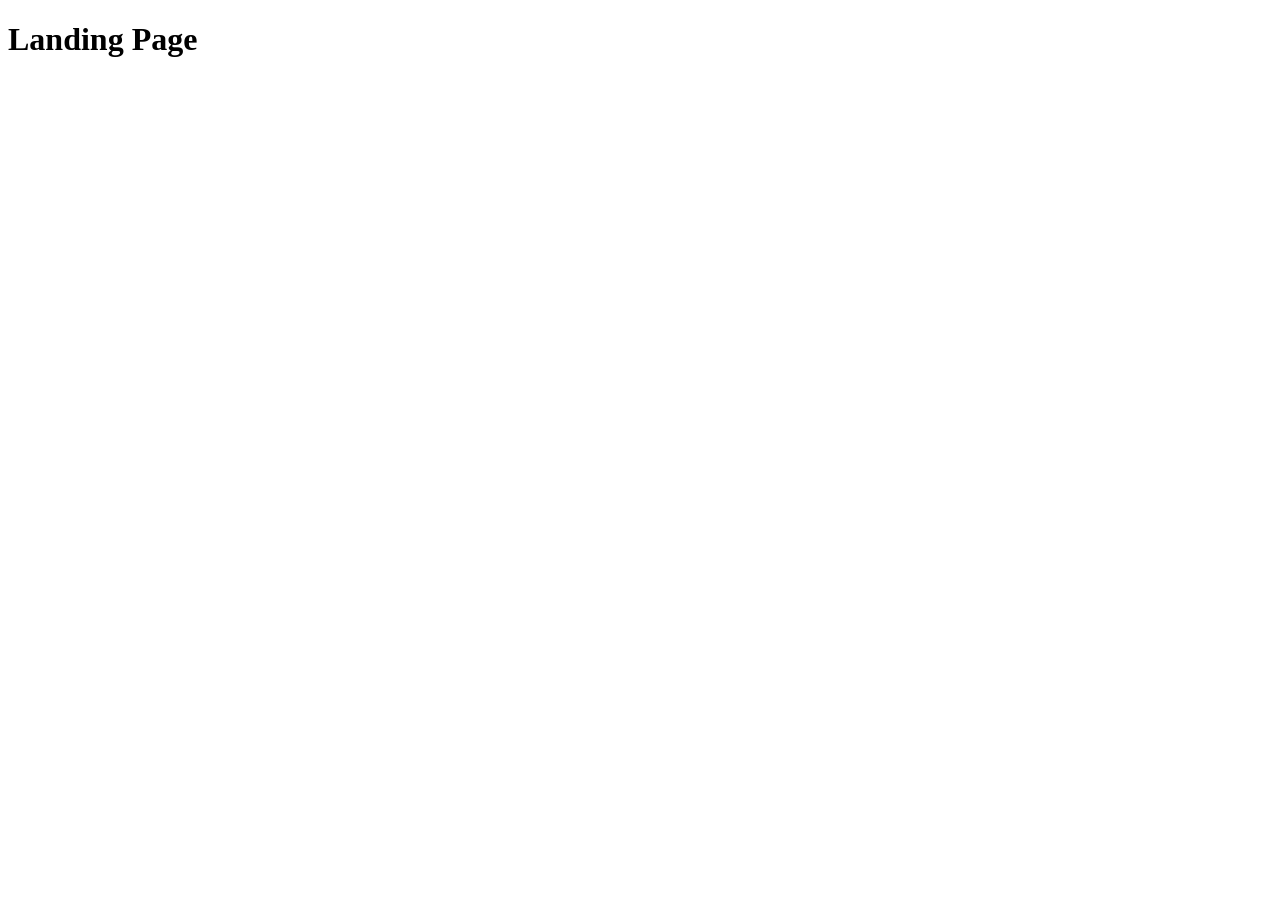
==== src/index.html @ 74c590a1 "Initial commit" ====
<!DOCTYPE html>
<html lang="en">
  <head>
    <meta charset="UTF-8">
    <meta name="viewport" content="width=device-width, initial-scale=1.0">
    <title>Miami</title>
    <link rel="stylesheet" href="./styles/main.scss">
    <script src="scripts/main.js" defer></script>
  </head>
  <body>
    <h1>Landing Page</h1>
  </body>
</html>
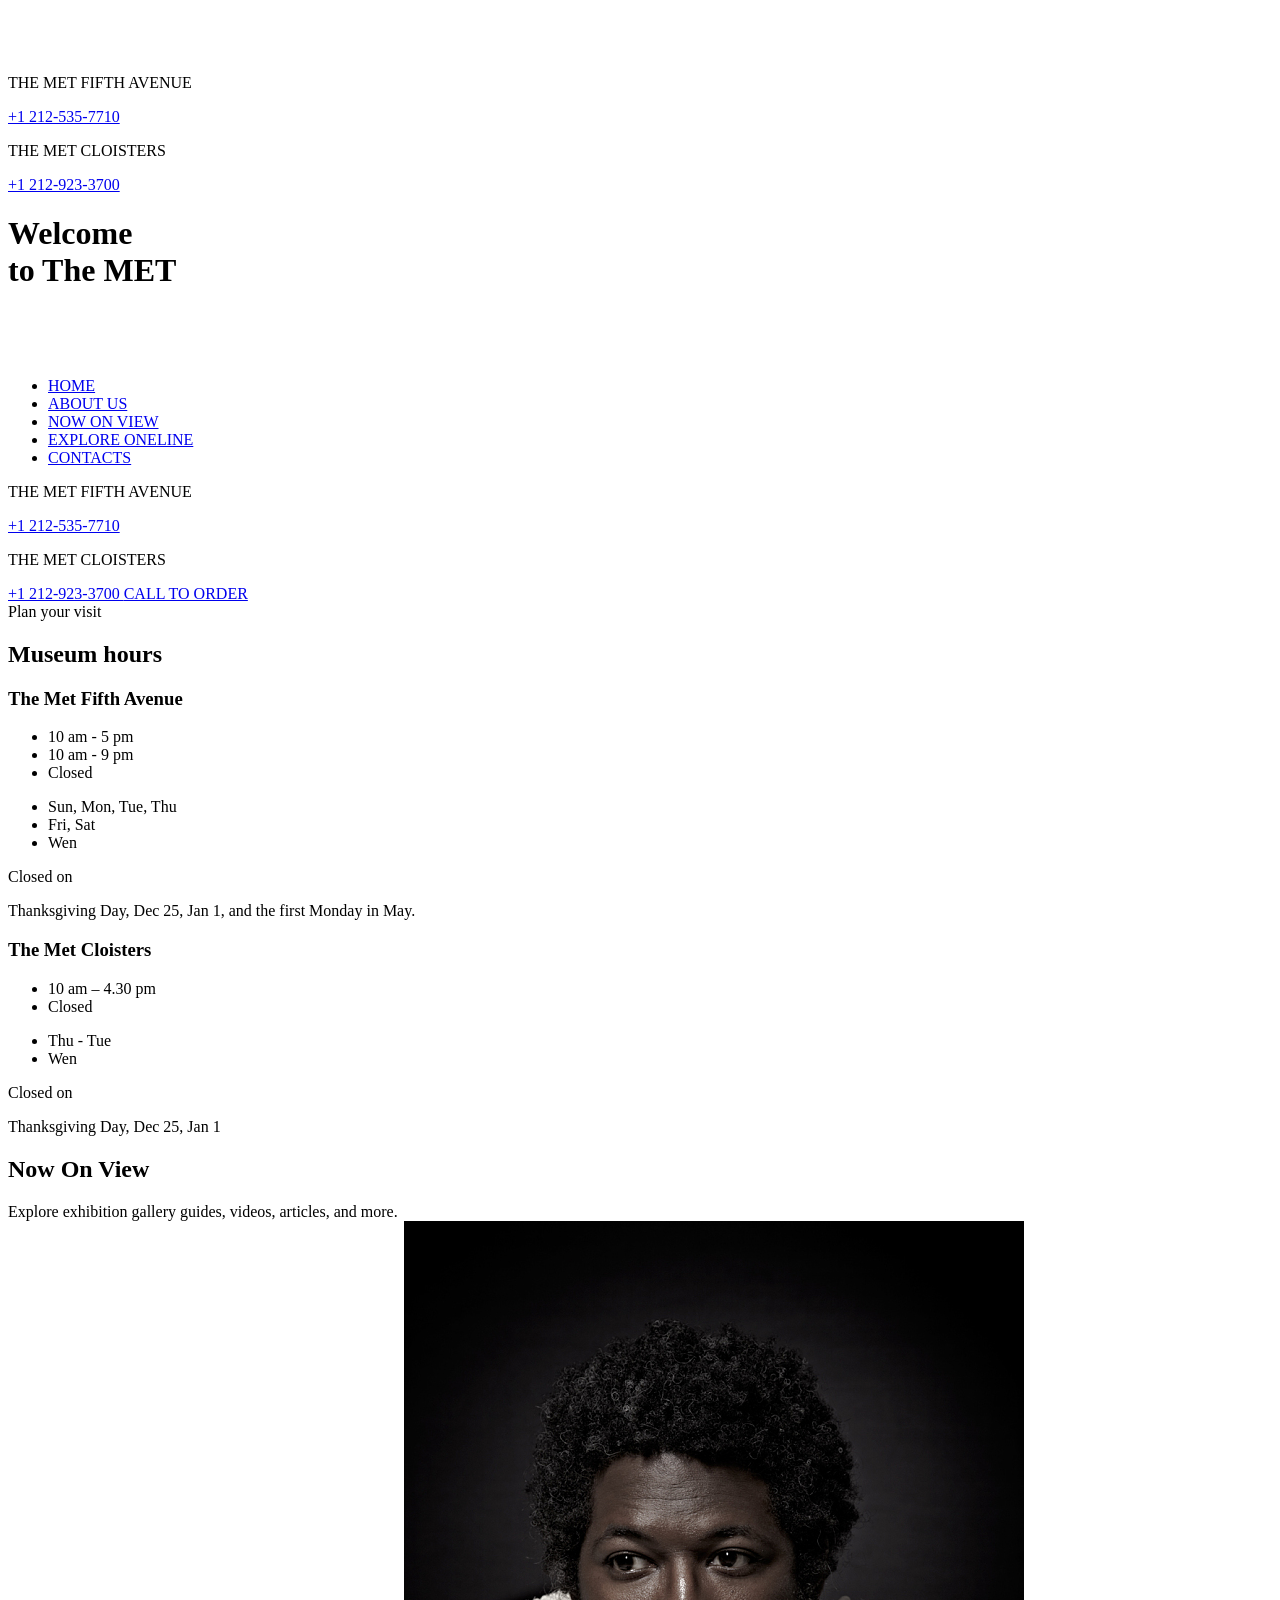
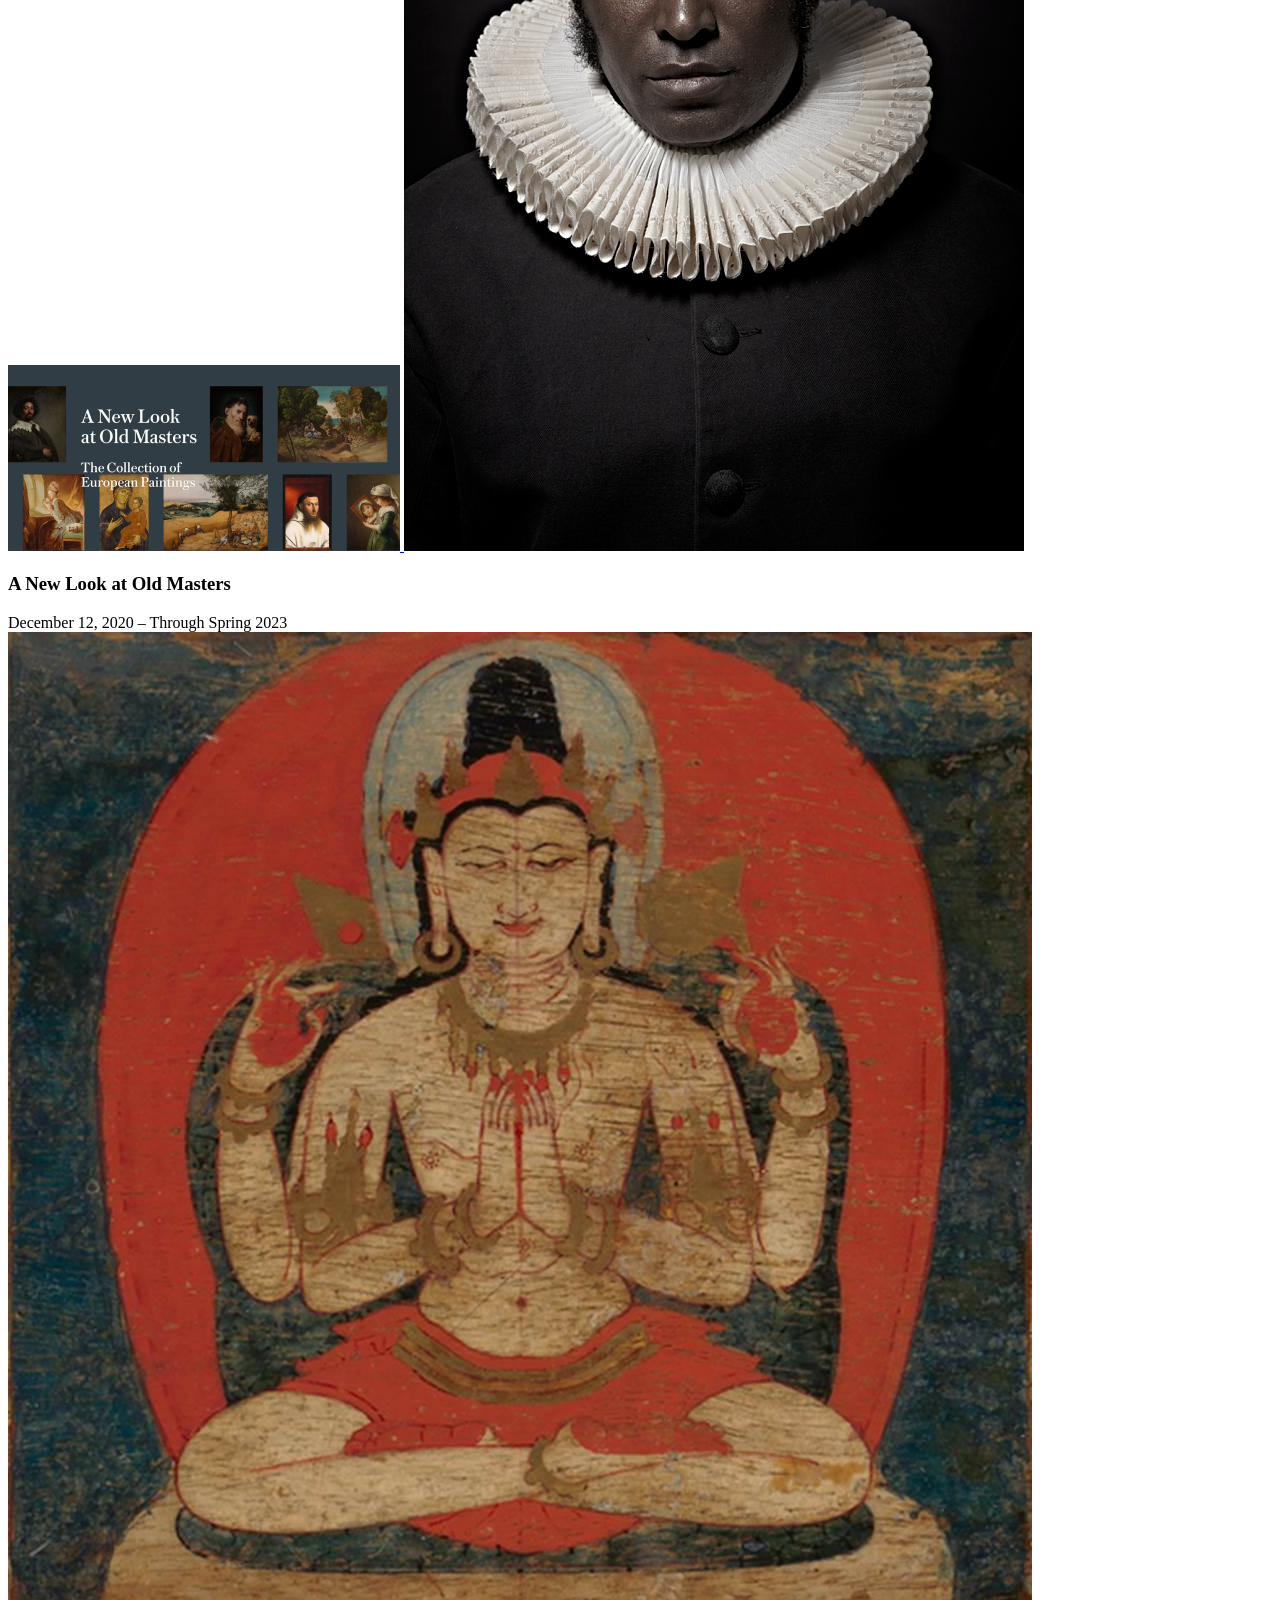
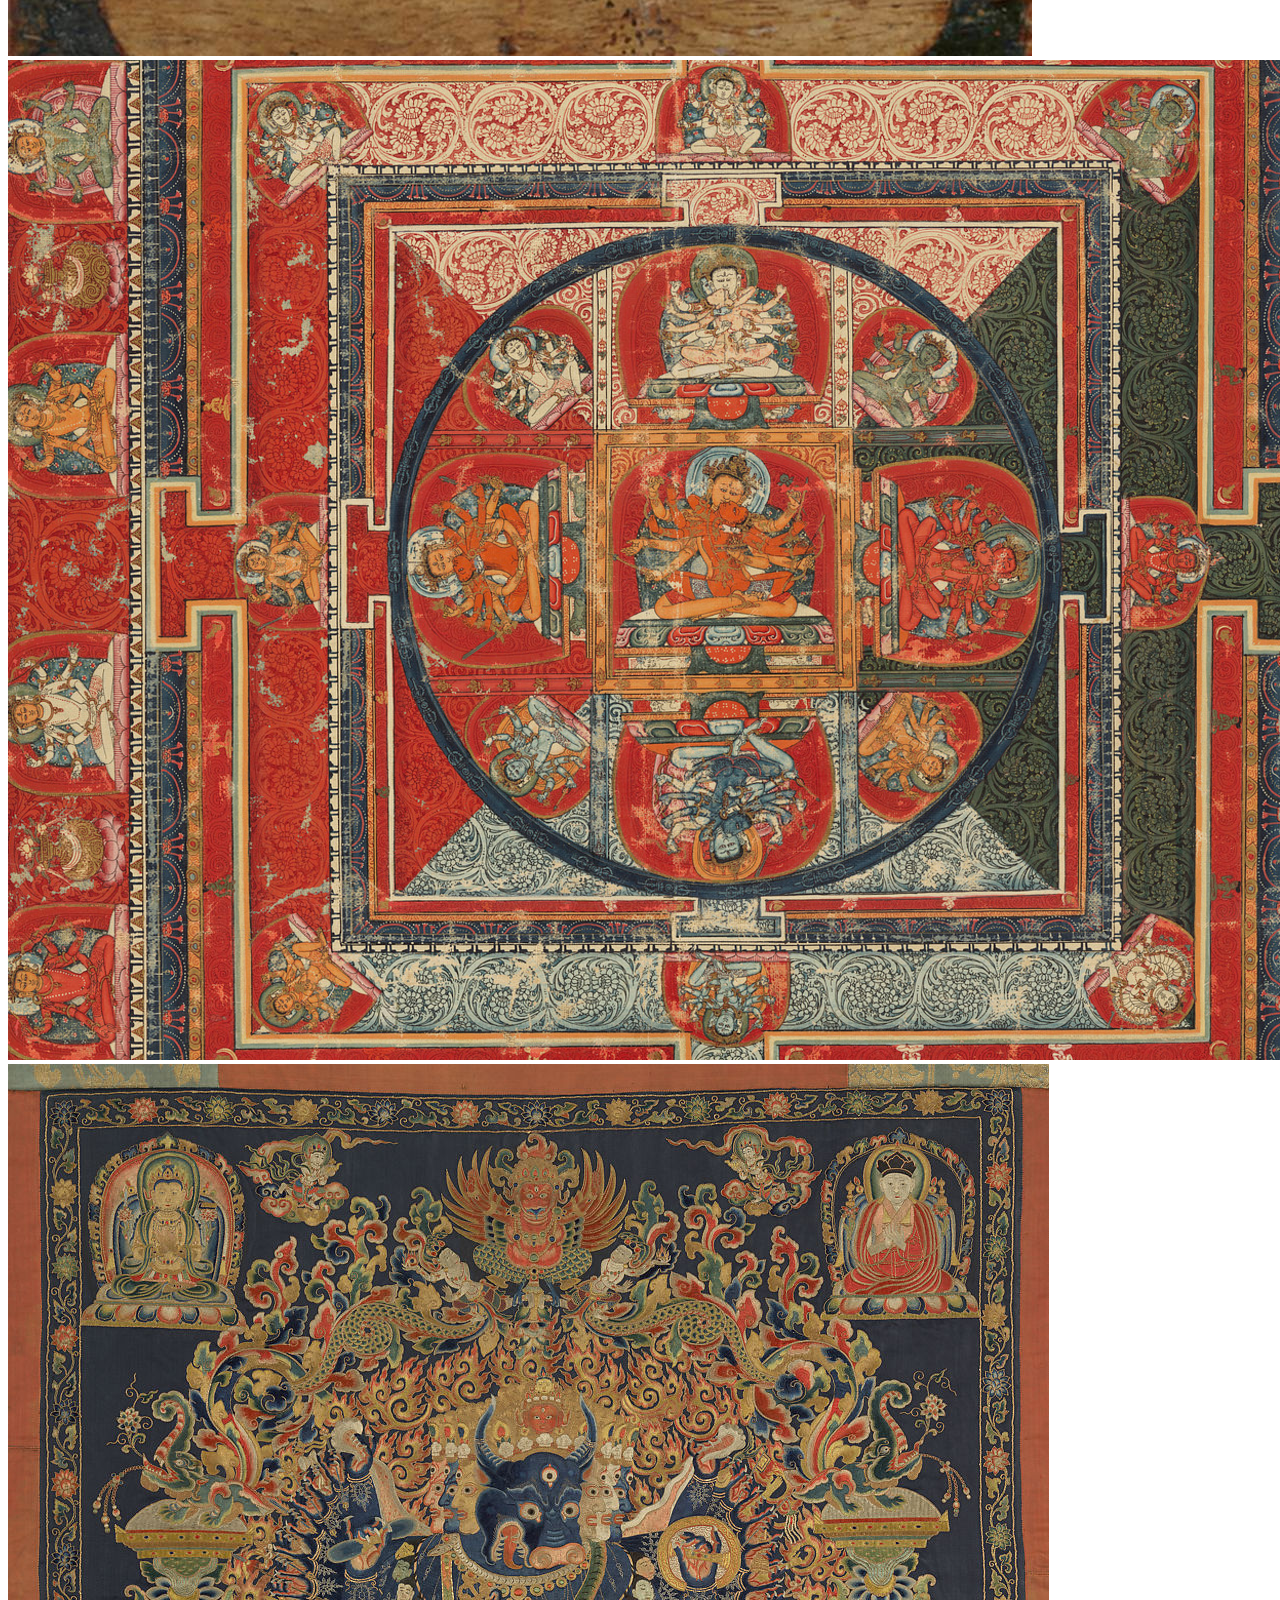
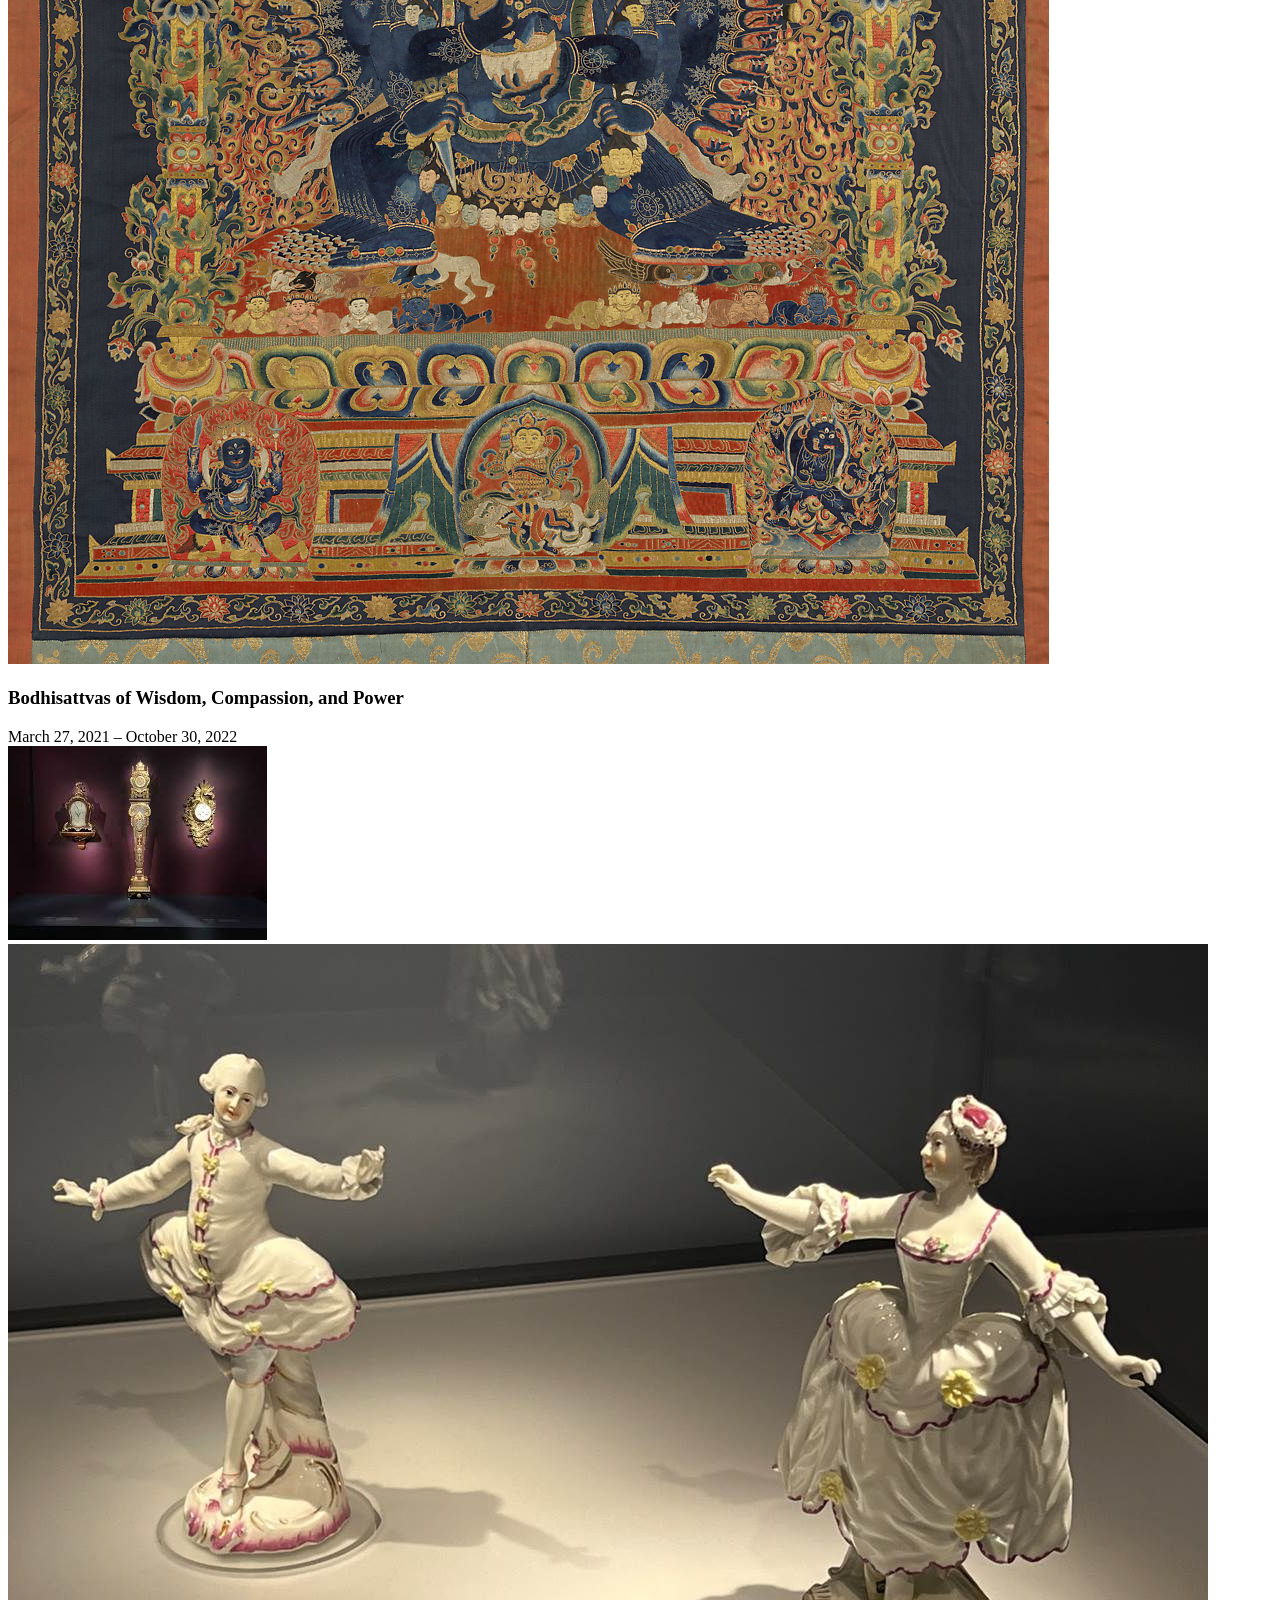
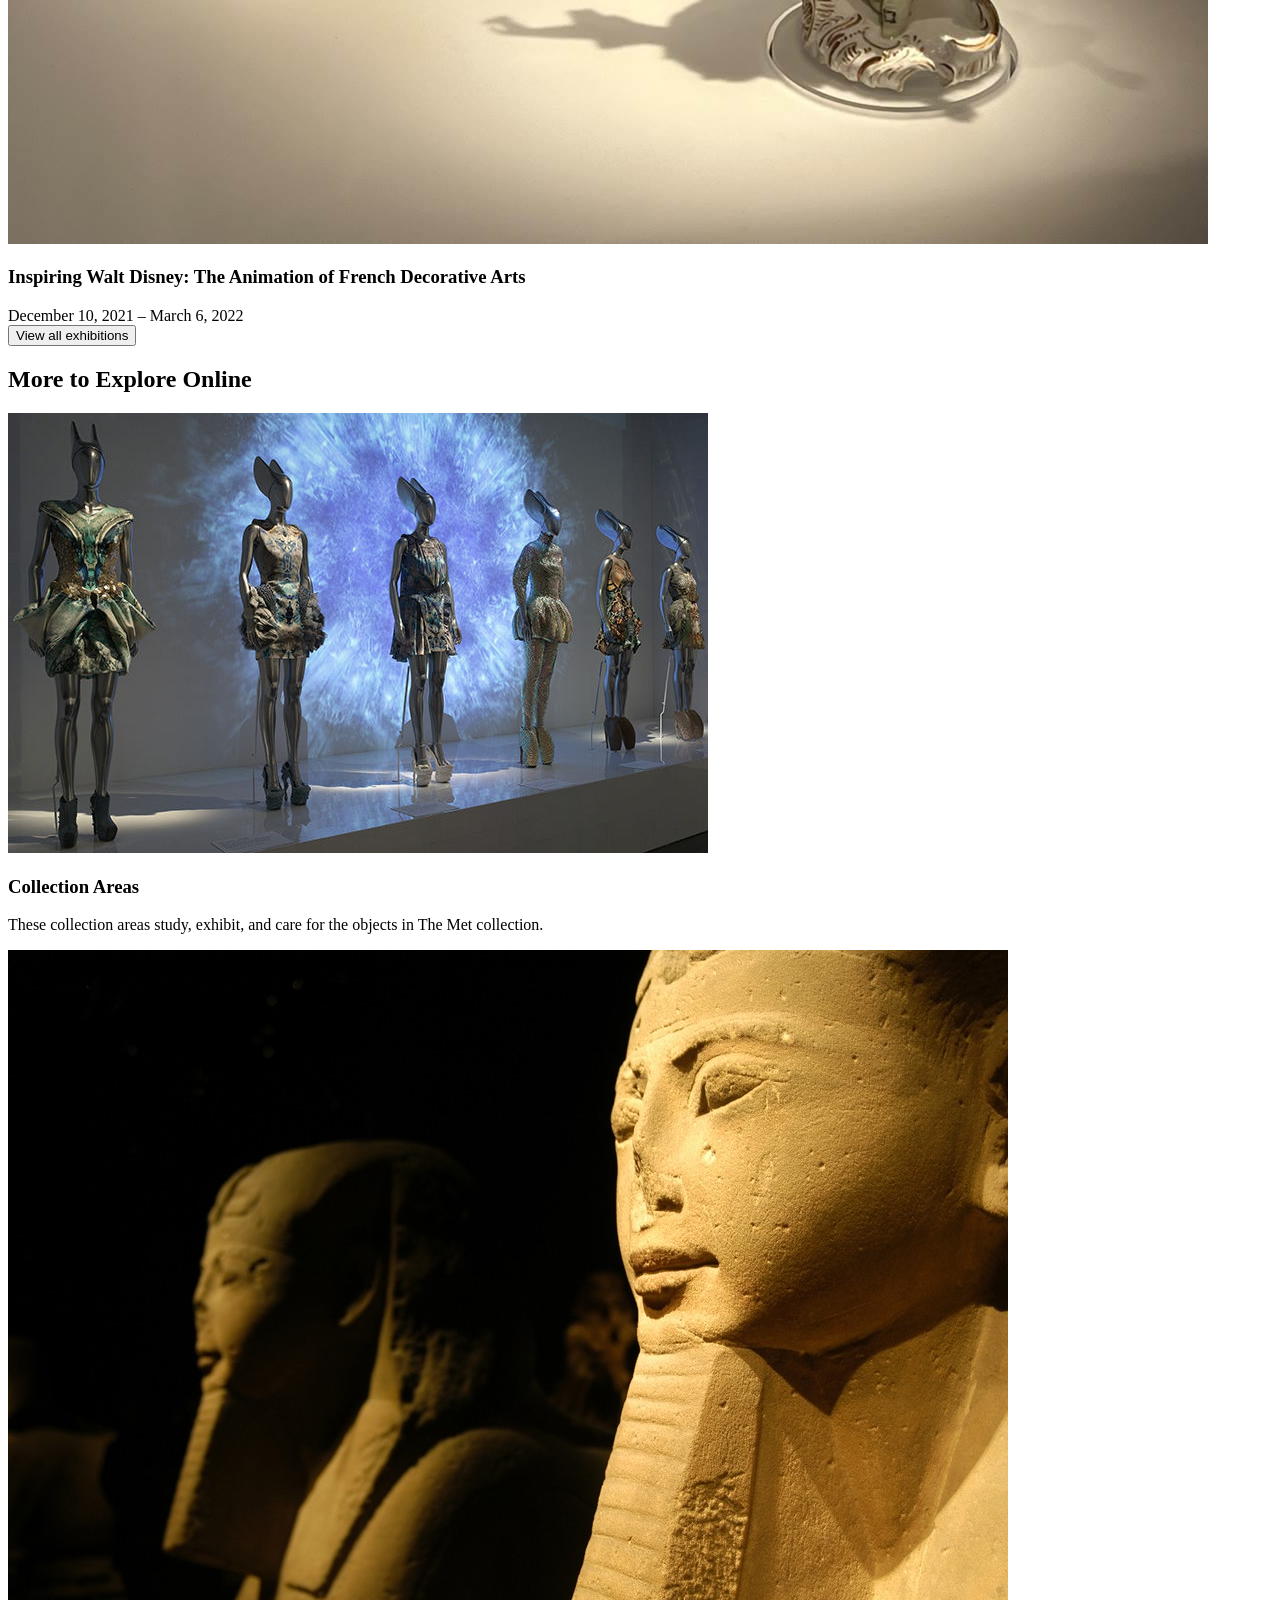
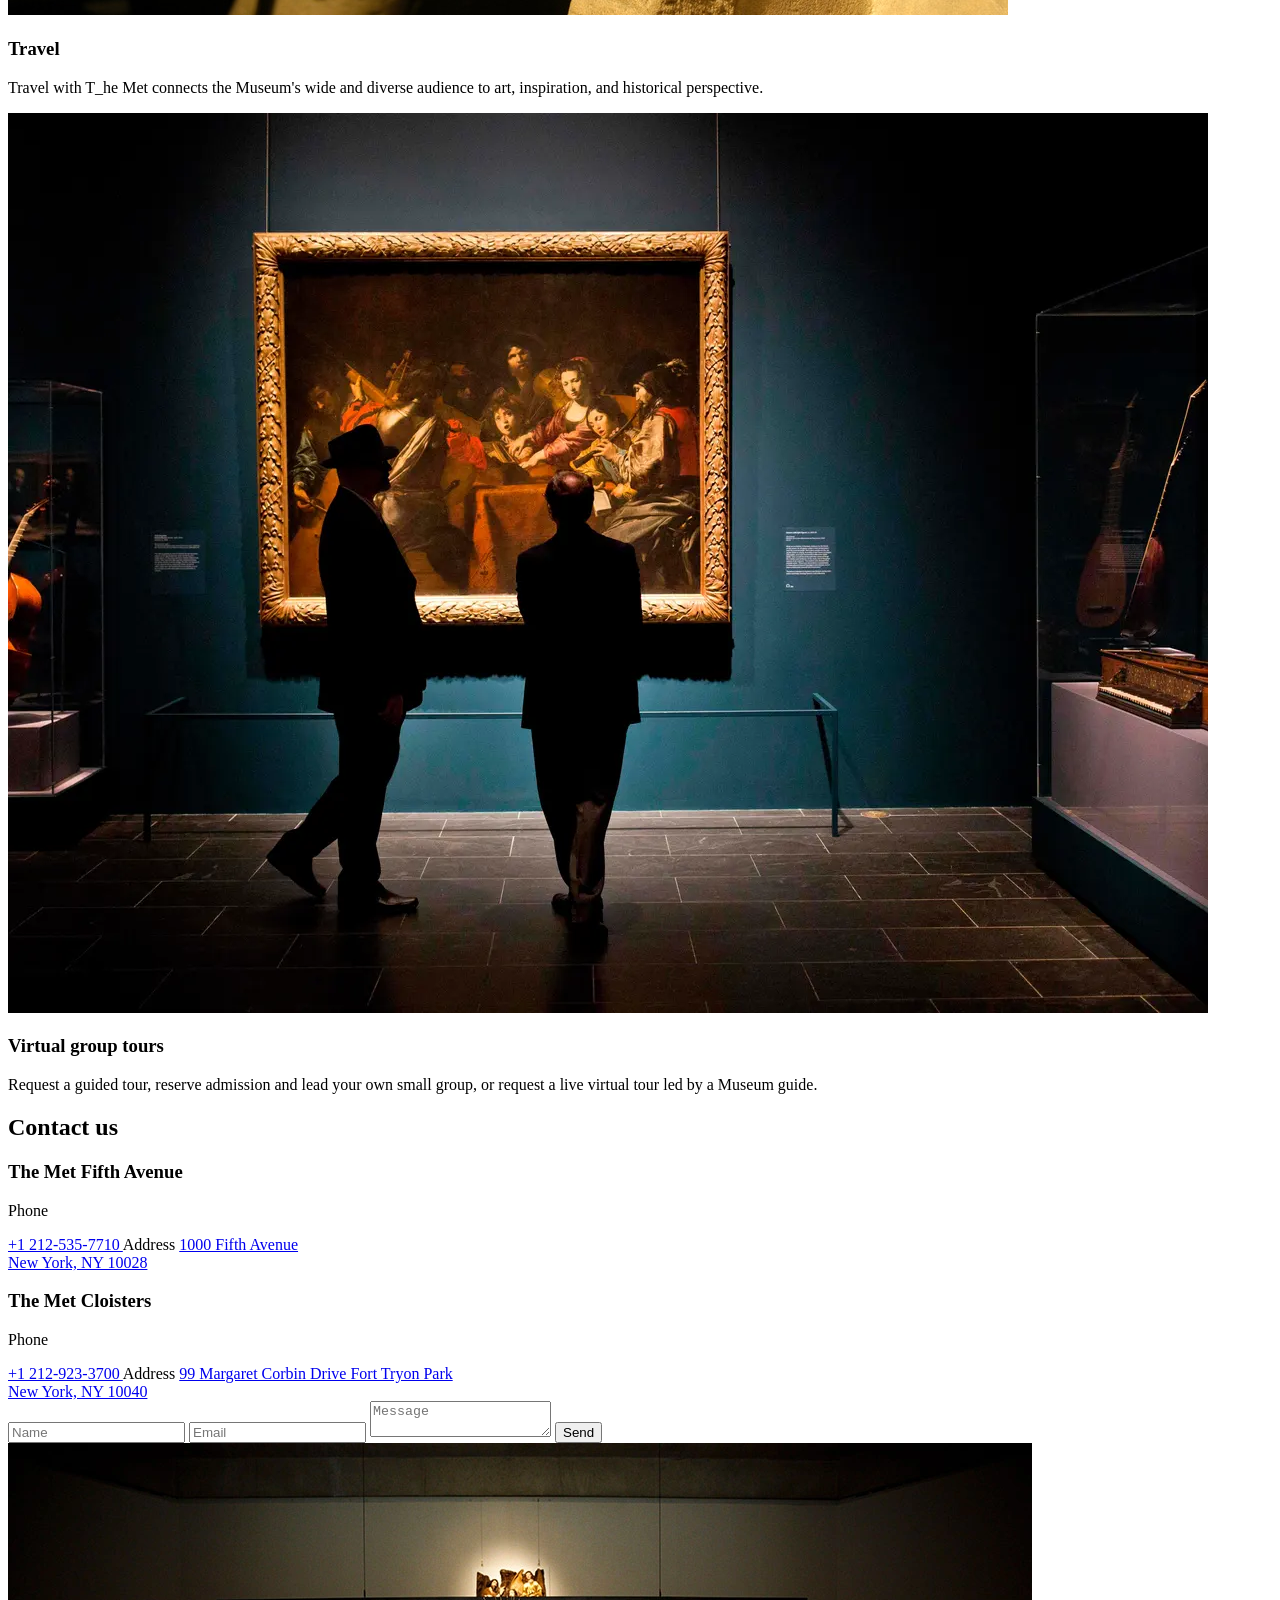
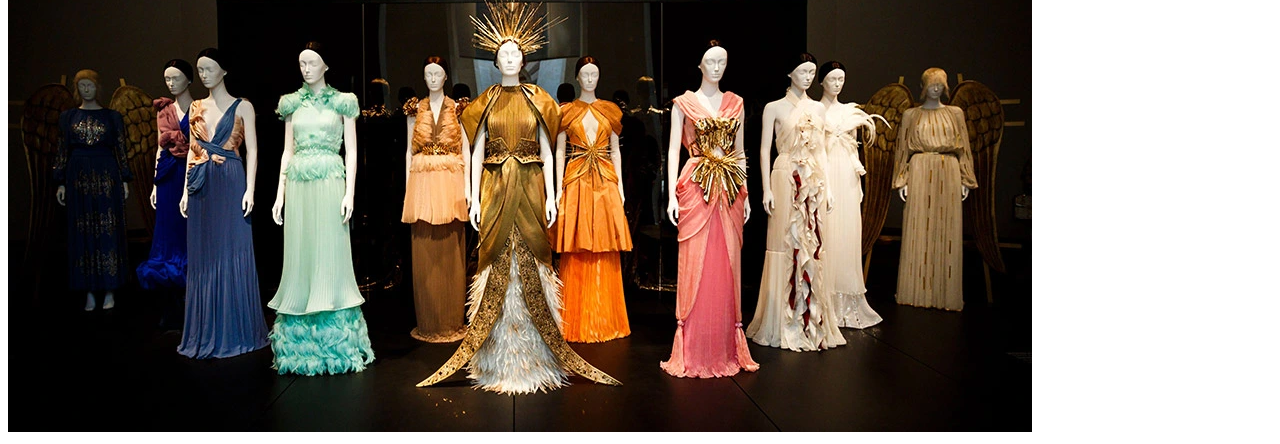
==== commit e71e9873: "feat: setup project from template and clean up codebase" ====
--- a/src/index.html
+++ b/src/index.html
@@ -1,13 +1,478 @@
-<!DOCTYPE html>
-<html lang="en">
+<!doctype html>
+<html
+  lang="en"
+  class="page"
+>
   <head>
-    <meta charset="UTF-8">
-    <meta name="viewport" content="width=device-width, initial-scale=1.0">
-    <title>Miami</title>
-    <link rel="stylesheet" href="./styles/main.scss">
-    <script src="scripts/main.js" defer></script>
+    <meta charset="UTF-8" />
+    <meta
+      name="viewport"
+      content="width=device-width, initial-scale=1.0"
+    />
+    <title>THE MET</title>
+
+    <link
+      rel="preconnect"
+      href="https://fonts.googleapis.com"
+    />
+    <link
+      rel="preconnect"
+      href="https://fonts.gstatic.com"
+    />
+    <link
+      href="https://fonts.googleapis.com/css2?family=Cinzel:wght@400..900&display=swap"
+      rel="stylesheet"
+    />
+
+    <link
+      rel="stylesheet"
+      href="./styles/main.scss"
+    />
+    <link
+      rel="icon"
+      type="image/x-icon"
+      href="./images/THE MET.png"
+    />
+    <script
+      src="scripts/main.js"
+      defer
+    ></script>
   </head>
-  <body>
-    <h1>Landing Page</h1>
+  <body class="page__body">
+    <header class="header">
+      <div class="top-bar">
+        <a
+          href="#"
+          class="logo-link"
+        >
+          <img
+            src="./images/THE MET.png"
+            alt="MET logo"
+            class="logo-img"/>
+        </a>
+
+        <div class="top-bar__icons">
+          <div class="phone-wrapper">
+            <a
+              href="#"
+              class="icon icon--phone"
+            ></a>
+            <div class="top-bar__numbers">
+              <p class="top-bar__numbers__phone-description">
+                THE MET FIFTH AVENUE
+              </p>
+              <a
+                href="tel:+1 212-535-7710"
+                class="numbers__phone-number"
+              >
+                +1 212-535-7710
+              </a>
+              <p class="top-bar__numbers__phone-description">
+                THE MET CLOISTERS
+              </p>
+              <a
+                href="tel:+1 212-923-3700"
+                class="numbers__phone-number"
+              >
+                +1 212-923-3700
+              </a>
+            </div>
+          </div>
+
+          <a
+            href="#menu"
+            class="icon icon--menu"
+          ></a>
+        </div>
+      </div>
+
+      <h1 class="top-bar__title">
+        Welcome
+        <br />
+        to The MET
+      </h1>
+    </header>
+
+    <aside
+      id="menu"
+      class="menu page__menu"
+    >
+      <div class="top-bar">
+        <a
+          href="#"
+          class="logo-link"
+        >
+          <img
+            src="./images/THE MET.png"
+            alt="MET logo"
+          />
+        </a>
+        <a
+          href="#"
+          class="icon icon--close"
+        ></a>
+      </div>
+
+      <div class="menu__content">
+        <nav class="nav">
+          <ul class="nav__list">
+            <li class="nav__item">
+              <a
+                class="nav__link"
+                href="#H"
+              >
+                HOME
+              </a>
+            </li>
+            <li class="nav__item">
+              <a
+                class="nav__link"
+                href="#ABOUT-US"
+              >
+                ABOUT US
+              </a>
+            </li>
+            <li class="nav__item">
+              <a
+                class="nav__link"
+                href="#NOW-ON-VIEW"
+              >
+                NOW ON VIEW
+              </a>
+            </li>
+            <li class="nav__item">
+              <a
+                class="nav__link"
+                href="#EXPLORE-ONELINE"
+              >
+                EXPLORE ONELINE
+              </a>
+            </li>
+            <li class="nav__item">
+              <a
+                class="nav__link"
+                href="#CONTACTS"
+              >
+                CONTACTS
+              </a>
+            </li>
+          </ul>
+        </nav>
+
+        <p class="menu__phone-description">THE MET FIFTH AVENUE</p>
+        <a
+          href="tel:+1 212-535-7710"
+          class="menu__phone-number"
+        >
+          +1 212-535-7710
+        </a>
+
+        <p class="menu__phone-description">THE MET CLOISTERS</p>
+        <a
+          href="tel:+1 212-923-3700"
+          class="menu__phone-number"
+        >
+          +1 212-923-3700
+        </a>
+
+        <a
+          href="#"
+          class="call-to-order"
+        >
+          <span class="call-to-order--text">CALL TO ORDER</span>
+        </a>
+      </div>
+    </aside>
+
+    <main>
+      <section
+        class="about-us"
+        id="ABOUT-US"
+      >
+        <span class="about-us__subtitle">Plan your visit</span>
+        <h2 class="section__title">Museum hours</h2>
+
+        <div class="about-us__content">
+          <h3 class="about-us__schedule__title">The Met Fifth Avenue</h3>
+          <div class="grid-wrapper">
+            <ul class="work-time">
+              <li class="work-time__element">10 am - 5 pm</li>
+              <li class="work-time__element">10 am - 9 pm</li>
+              <li class="work-time__element">Closed</li>
+            </ul>
+            <ul class="work-days">
+              <li class="work-days__element">Sun, Mon, Tue, Thu</li>
+              <li class="work-days__element">Fri, Sat</li>
+              <li class="work-days__element">Wen</li>
+            </ul>
+          </div>
+
+          <span class="closed-on">Closed on</span>
+          <p class="closed-on-days">
+            Thanksgiving Day, Dec 25, Jan 1, and the first Monday in May.
+          </p>
+          <h3 class="about-us__cloisters__title">The Met Cloisters</h3>
+          <div class="cinczel__grid-wrapper">
+            <ul class="work-time">
+              <li class="work-time__element">10 am – 4.30 pm</li>
+              <li class="work-time__element">Closed</li>
+            </ul>
+            <ul class="work-days">
+              <li class="work-days__element">Thu - Tue</li>
+              <li class="work-days__element">Wen</li>
+            </ul>
+          </div>
+          <span class="closed-on">Closed on</span>
+          <p class="closed-on-days">Thanksgiving Day, Dec 25, Jan 1</p>
+        </div>
+      </section>
+
+      <section
+        class="now-on-view"
+        id="NOW-ON-VIEW"
+      >
+        <div class="now-on-view__wrapper">
+          <h2 class="now-on-view__title title">Now On View</h2>
+          <span class="now-on-view__subtitle subtitle">
+            Explore exhibition gallery guides, videos, articles, and more.
+          </span>
+          <article class="category">
+            <div class="category__photos">
+              <a
+                href="#"
+                class="category__link category__link--wide"
+              >
+                <img
+                  src="./images/works.png"
+                  alt="photo"
+                  class="category__photo category__photo--wide"
+                />
+              </a>
+
+              <a
+                href="#"
+                class="category__link category__link--square"
+              >
+                <img
+                  src=".//images/photo2.png"
+                  alt="photo"
+                  class="category__photo category__photo--square"
+                />
+              </a>
+            </div>
+            <h3 class="category__description">A New Look at Old Masters</h3>
+            <span class="category__data">
+              December 12, 2020 – Through Spring 2023
+            </span>
+          </article>
+          <article class="category">
+            <div class="category__photos category__photos--mid">
+              <a
+                href="#"
+                class="category__link category__link--small"
+              >
+                <img
+                  src=".//images/photo3.png"
+                  alt="photo"
+                  class="category__photo category__photo--small"
+                />
+              </a>
+              <a
+                href="#"
+                class="category__link category__link--small"
+              >
+                <img
+                  src="./images/photo4.png"
+                  alt="photo"
+                  class="category__photo category__photo--small"
+                />
+              </a>
+              <a
+                href="#"
+                class="category__link category__link--none"
+              >
+                <img
+                  src="./images/photo5.png"
+                  alt="photo"
+                  class="category__photo category__photo--small"
+                />
+              </a>
+            </div>
+            <h3 class="category__description">
+              Bodhisattvas of Wisdom, Compassion, and Power
+            </h3>
+            <span class="category__data">
+              March 27, 2021 – October 30, 2022
+            </span>
+          </article>
+          <article class="category">
+            <div class="category__photos">
+              <a
+                href="#"
+                class="cateogry__link category__link--square"
+              >
+                <img
+                  src="./images/photo6.png"
+                  alt="photo"
+                  class="category__photo category__photo--square"
+                />
+              </a>
+              <a
+                href="#"
+                class="cateogry__link category__link--wide"
+              >
+                <img
+                  src="./images/photo7.png"
+                  alt="photo"
+                  class="category__photo category__photo--wide"
+                />
+              </a>
+            </div>
+            <h3 class="category__description">
+              Inspiring Walt Disney: The Animation of French Decorative Arts
+            </h3>
+            <span class="category__data">
+              December 10, 2021 – March 6, 2022
+            </span>
+          </article>
+          <button class="now-on-view__button button">
+            View all exhibitions
+          </button>
+        </div>
+      </section>
+
+      <section
+        class="explore-oneline"
+        id="EXPLORE-ONELINE"
+      >
+        <h2 class="section__title section__title--center">
+          More to Explore Online
+        </h2>
+
+        <div class="card__wrapper">
+          <article class="card">
+            <img
+              src="./images/more-to-explore-photo1.png"
+              alt="card-photo"
+              class="card__photo"
+            />
+            <h3 class="card__title">Collection Areas</h3>
+            <p class="card__description">
+              These collection areas study, exhibit, and care for the objects in
+              The Met collection.
+            </p>
+          </article>
+          <article class="card">
+            <img
+              src="./images/more-to-explore-photo2.png"
+              alt="card-photo"
+              class="card__photo"
+            />
+            <h3 class="card__title">Travel</h3>
+            <p class="card__description">
+              Travel with T_he Met connects the Museum's wide and diverse
+              audience to art, inspiration, and historical perspective.
+            </p>
+          </article>
+          <article class="card">
+            <img
+              src="./images/more-to-explore-photo3.png"
+              alt="card-photo"
+              class="card__photo"
+            />
+            <h3 class="card__title">Virtual group tours</h3>
+            <p class="card__description">
+              Request a guided tour, reserve admission and lead your own small
+              group, or request a live virtual tour led by a Museum guide.
+            </p>
+          </article>
+        </div>
+      </section>
+
+      <section
+        class="contacts"
+        id="CONTACTS"
+      >
+        <h2 class="section__title section__title--center">Contact us</h2>
+
+        <div class="contacts__wrapper">
+          <article class="contacts__block">
+            <h3 class="contacts__title">The Met Fifth Avenue</h3>
+            <p class="contacts__phone">Phone</p>
+            <a
+              href="tel:+1 212-535-7710"
+              class="contacts__phone-number"
+            >
+              +1 212-535-7710
+            </a>
+            <span class="contacts__adress">Address</span>
+            <a
+              class="contacts__adress-location"
+              href="https://www.google.com/maps?q=1000+Fifth+Avenue,+New+York,+NY+10028"
+              target="_blank"
+              rel="noopener noreferrer"
+            >
+              1000 Fifth Avenue
+              <br />
+              New York, NY 10028
+            </a>
+          </article>
+          <article class="contacts__block contacts__block--row">
+            <h3 class="contacts__title">The Met Cloisters</h3>
+            <p class="contacts__phone">Phone</p>
+            <a
+              href="tel:+1 212-923-3700"
+              class="contacts__phone-number"
+            >
+              +1 212-923-3700
+            </a>
+            <span class="contacts__adress">Address</span>
+            <a
+              class="contacts__adress-location"
+              href="https://www.google.com/maps?q=99+Margaret+Corbin+Drive+Fort+Tryon+Park,+New+York,+NY+10040"
+              target="_blank"
+              rel="noopener noreferrer"
+            >
+              99 Margaret Corbin Drive Fort Tryon Park
+              <br />
+              New York, NY 10040
+            </a>
+          </article>
+
+          <form
+            action="submit"
+            class="contacts__form"
+            onsubmit="this.reset(); return false;"
+          >
+            <input
+              type="text"
+              name="Name"
+              placeholder="Name"
+              required/>
+            <input
+              type="email"
+              name="Email"
+              placeholder="Email"
+              required/>
+            <textarea
+              type="text"
+              name="Message"
+              placeholder="Message"
+              class="large-input"
+              required></textarea>
+
+            <button class="contacts__submit-button button">Send</button>
+          </form>
+        </div>
+      </section>
+    </main>
+
+    <footer class="footer">
+      <img
+        src="./images/footer-photo.png"
+        alt="photo"
+        class="footer__photo"
+      />
+    </footer>
   </body>
 </html>
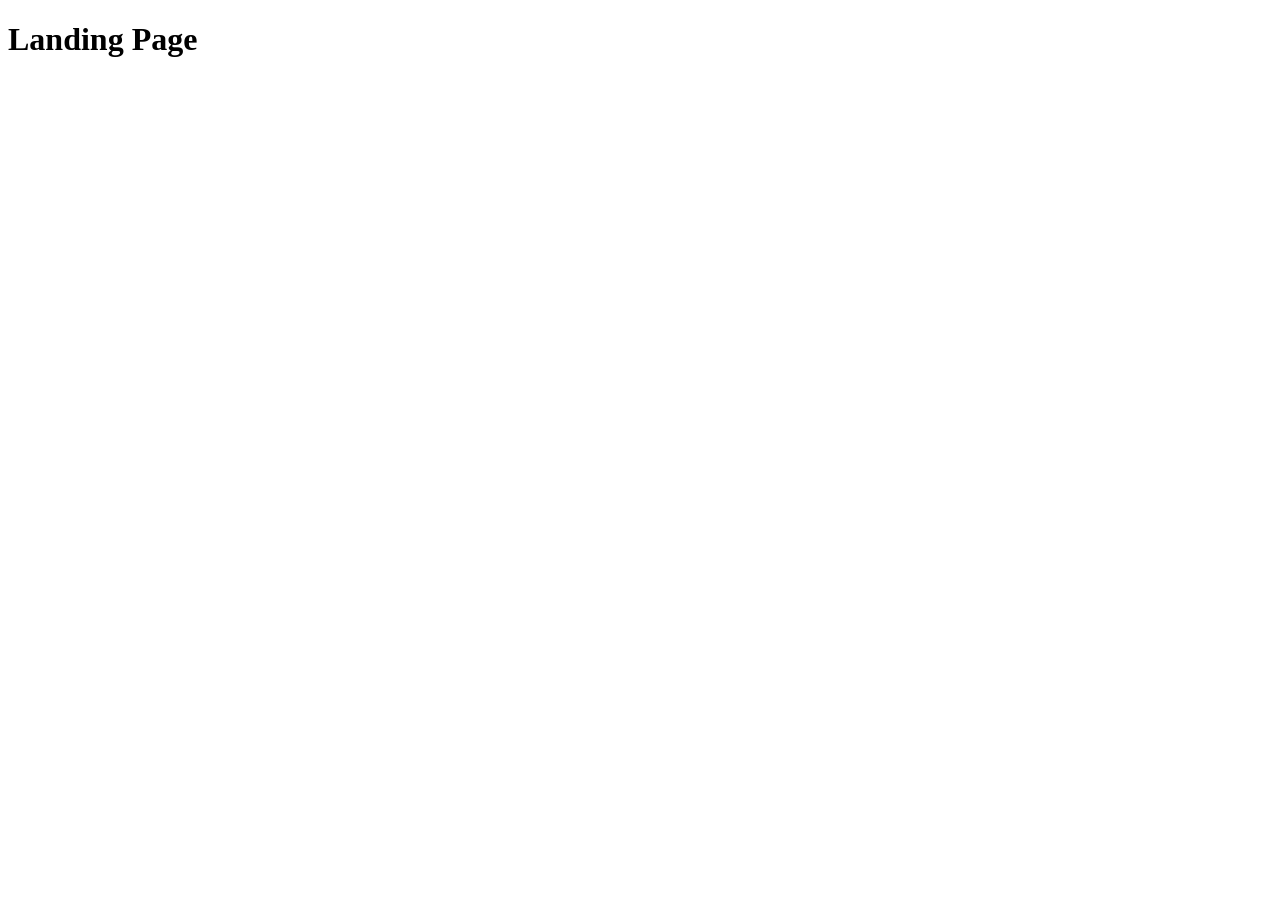
==== commit d199e353: "Initial commit" ====
--- a/src/index.html
+++ b/src/index.html
@@ -1,478 +1,13 @@
-<!doctype html>
-<html
-  lang="en"
-  class="page"
->
+<!DOCTYPE html>
+<html lang="en">
   <head>
-    <meta charset="UTF-8" />
-    <meta
-      name="viewport"
-      content="width=device-width, initial-scale=1.0"
-    />
-    <title>THE MET</title>
-
-    <link
-      rel="preconnect"
-      href="https://fonts.googleapis.com"
-    />
-    <link
-      rel="preconnect"
-      href="https://fonts.gstatic.com"
-    />
-    <link
-      href="https://fonts.googleapis.com/css2?family=Cinzel:wght@400..900&display=swap"
-      rel="stylesheet"
-    />
-
-    <link
-      rel="stylesheet"
-      href="./styles/main.scss"
-    />
-    <link
-      rel="icon"
-      type="image/x-icon"
-      href="./images/THE MET.png"
-    />
-    <script
-      src="scripts/main.js"
-      defer
-    ></script>
+    <meta charset="UTF-8">
+    <meta name="viewport" content="width=device-width, initial-scale=1.0">
+    <title>Miami</title>
+    <link rel="stylesheet" href="./styles/main.scss">
+    <script src="scripts/main.js" defer></script>
   </head>
-  <body class="page__body">
-    <header class="header">
-      <div class="top-bar">
-        <a
-          href="#"
-          class="logo-link"
-        >
-          <img
-            src="./images/THE MET.png"
-            alt="MET logo"
-            class="logo-img"/>
-        </a>
-
-        <div class="top-bar__icons">
-          <div class="phone-wrapper">
-            <a
-              href="#"
-              class="icon icon--phone"
-            ></a>
-            <div class="top-bar__numbers">
-              <p class="top-bar__numbers__phone-description">
-                THE MET FIFTH AVENUE
-              </p>
-              <a
-                href="tel:+1 212-535-7710"
-                class="numbers__phone-number"
-              >
-                +1 212-535-7710
-              </a>
-              <p class="top-bar__numbers__phone-description">
-                THE MET CLOISTERS
-              </p>
-              <a
-                href="tel:+1 212-923-3700"
-                class="numbers__phone-number"
-              >
-                +1 212-923-3700
-              </a>
-            </div>
-          </div>
-
-          <a
-            href="#menu"
-            class="icon icon--menu"
-          ></a>
-        </div>
-      </div>
-
-      <h1 class="top-bar__title">
-        Welcome
-        <br />
-        to The MET
-      </h1>
-    </header>
-
-    <aside
-      id="menu"
-      class="menu page__menu"
-    >
-      <div class="top-bar">
-        <a
-          href="#"
-          class="logo-link"
-        >
-          <img
-            src="./images/THE MET.png"
-            alt="MET logo"
-          />
-        </a>
-        <a
-          href="#"
-          class="icon icon--close"
-        ></a>
-      </div>
-
-      <div class="menu__content">
-        <nav class="nav">
-          <ul class="nav__list">
-            <li class="nav__item">
-              <a
-                class="nav__link"
-                href="#H"
-              >
-                HOME
-              </a>
-            </li>
-            <li class="nav__item">
-              <a
-                class="nav__link"
-                href="#ABOUT-US"
-              >
-                ABOUT US
-              </a>
-            </li>
-            <li class="nav__item">
-              <a
-                class="nav__link"
-                href="#NOW-ON-VIEW"
-              >
-                NOW ON VIEW
-              </a>
-            </li>
-            <li class="nav__item">
-              <a
-                class="nav__link"
-                href="#EXPLORE-ONELINE"
-              >
-                EXPLORE ONELINE
-              </a>
-            </li>
-            <li class="nav__item">
-              <a
-                class="nav__link"
-                href="#CONTACTS"
-              >
-                CONTACTS
-              </a>
-            </li>
-          </ul>
-        </nav>
-
-        <p class="menu__phone-description">THE MET FIFTH AVENUE</p>
-        <a
-          href="tel:+1 212-535-7710"
-          class="menu__phone-number"
-        >
-          +1 212-535-7710
-        </a>
-
-        <p class="menu__phone-description">THE MET CLOISTERS</p>
-        <a
-          href="tel:+1 212-923-3700"
-          class="menu__phone-number"
-        >
-          +1 212-923-3700
-        </a>
-
-        <a
-          href="#"
-          class="call-to-order"
-        >
-          <span class="call-to-order--text">CALL TO ORDER</span>
-        </a>
-      </div>
-    </aside>
-
-    <main>
-      <section
-        class="about-us"
-        id="ABOUT-US"
-      >
-        <span class="about-us__subtitle">Plan your visit</span>
-        <h2 class="section__title">Museum hours</h2>
-
-        <div class="about-us__content">
-          <h3 class="about-us__schedule__title">The Met Fifth Avenue</h3>
-          <div class="grid-wrapper">
-            <ul class="work-time">
-              <li class="work-time__element">10 am - 5 pm</li>
-              <li class="work-time__element">10 am - 9 pm</li>
-              <li class="work-time__element">Closed</li>
-            </ul>
-            <ul class="work-days">
-              <li class="work-days__element">Sun, Mon, Tue, Thu</li>
-              <li class="work-days__element">Fri, Sat</li>
-              <li class="work-days__element">Wen</li>
-            </ul>
-          </div>
-
-          <span class="closed-on">Closed on</span>
-          <p class="closed-on-days">
-            Thanksgiving Day, Dec 25, Jan 1, and the first Monday in May.
-          </p>
-          <h3 class="about-us__cloisters__title">The Met Cloisters</h3>
-          <div class="cinczel__grid-wrapper">
-            <ul class="work-time">
-              <li class="work-time__element">10 am – 4.30 pm</li>
-              <li class="work-time__element">Closed</li>
-            </ul>
-            <ul class="work-days">
-              <li class="work-days__element">Thu - Tue</li>
-              <li class="work-days__element">Wen</li>
-            </ul>
-          </div>
-          <span class="closed-on">Closed on</span>
-          <p class="closed-on-days">Thanksgiving Day, Dec 25, Jan 1</p>
-        </div>
-      </section>
-
-      <section
-        class="now-on-view"
-        id="NOW-ON-VIEW"
-      >
-        <div class="now-on-view__wrapper">
-          <h2 class="now-on-view__title title">Now On View</h2>
-          <span class="now-on-view__subtitle subtitle">
-            Explore exhibition gallery guides, videos, articles, and more.
-          </span>
-          <article class="category">
-            <div class="category__photos">
-              <a
-                href="#"
-                class="category__link category__link--wide"
-              >
-                <img
-                  src="./images/works.png"
-                  alt="photo"
-                  class="category__photo category__photo--wide"
-                />
-              </a>
-
-              <a
-                href="#"
-                class="category__link category__link--square"
-              >
-                <img
-                  src=".//images/photo2.png"
-                  alt="photo"
-                  class="category__photo category__photo--square"
-                />
-              </a>
-            </div>
-            <h3 class="category__description">A New Look at Old Masters</h3>
-            <span class="category__data">
-              December 12, 2020 – Through Spring 2023
-            </span>
-          </article>
-          <article class="category">
-            <div class="category__photos category__photos--mid">
-              <a
-                href="#"
-                class="category__link category__link--small"
-              >
-                <img
-                  src=".//images/photo3.png"
-                  alt="photo"
-                  class="category__photo category__photo--small"
-                />
-              </a>
-              <a
-                href="#"
-                class="category__link category__link--small"
-              >
-                <img
-                  src="./images/photo4.png"
-                  alt="photo"
-                  class="category__photo category__photo--small"
-                />
-              </a>
-              <a
-                href="#"
-                class="category__link category__link--none"
-              >
-                <img
-                  src="./images/photo5.png"
-                  alt="photo"
-                  class="category__photo category__photo--small"
-                />
-              </a>
-            </div>
-            <h3 class="category__description">
-              Bodhisattvas of Wisdom, Compassion, and Power
-            </h3>
-            <span class="category__data">
-              March 27, 2021 – October 30, 2022
-            </span>
-          </article>
-          <article class="category">
-            <div class="category__photos">
-              <a
-                href="#"
-                class="cateogry__link category__link--square"
-              >
-                <img
-                  src="./images/photo6.png"
-                  alt="photo"
-                  class="category__photo category__photo--square"
-                />
-              </a>
-              <a
-                href="#"
-                class="cateogry__link category__link--wide"
-              >
-                <img
-                  src="./images/photo7.png"
-                  alt="photo"
-                  class="category__photo category__photo--wide"
-                />
-              </a>
-            </div>
-            <h3 class="category__description">
-              Inspiring Walt Disney: The Animation of French Decorative Arts
-            </h3>
-            <span class="category__data">
-              December 10, 2021 – March 6, 2022
-            </span>
-          </article>
-          <button class="now-on-view__button button">
-            View all exhibitions
-          </button>
-        </div>
-      </section>
-
-      <section
-        class="explore-oneline"
-        id="EXPLORE-ONELINE"
-      >
-        <h2 class="section__title section__title--center">
-          More to Explore Online
-        </h2>
-
-        <div class="card__wrapper">
-          <article class="card">
-            <img
-              src="./images/more-to-explore-photo1.png"
-              alt="card-photo"
-              class="card__photo"
-            />
-            <h3 class="card__title">Collection Areas</h3>
-            <p class="card__description">
-              These collection areas study, exhibit, and care for the objects in
-              The Met collection.
-            </p>
-          </article>
-          <article class="card">
-            <img
-              src="./images/more-to-explore-photo2.png"
-              alt="card-photo"
-              class="card__photo"
-            />
-            <h3 class="card__title">Travel</h3>
-            <p class="card__description">
-              Travel with T_he Met connects the Museum's wide and diverse
-              audience to art, inspiration, and historical perspective.
-            </p>
-          </article>
-          <article class="card">
-            <img
-              src="./images/more-to-explore-photo3.png"
-              alt="card-photo"
-              class="card__photo"
-            />
-            <h3 class="card__title">Virtual group tours</h3>
-            <p class="card__description">
-              Request a guided tour, reserve admission and lead your own small
-              group, or request a live virtual tour led by a Museum guide.
-            </p>
-          </article>
-        </div>
-      </section>
-
-      <section
-        class="contacts"
-        id="CONTACTS"
-      >
-        <h2 class="section__title section__title--center">Contact us</h2>
-
-        <div class="contacts__wrapper">
-          <article class="contacts__block">
-            <h3 class="contacts__title">The Met Fifth Avenue</h3>
-            <p class="contacts__phone">Phone</p>
-            <a
-              href="tel:+1 212-535-7710"
-              class="contacts__phone-number"
-            >
-              +1 212-535-7710
-            </a>
-            <span class="contacts__adress">Address</span>
-            <a
-              class="contacts__adress-location"
-              href="https://www.google.com/maps?q=1000+Fifth+Avenue,+New+York,+NY+10028"
-              target="_blank"
-              rel="noopener noreferrer"
-            >
-              1000 Fifth Avenue
-              <br />
-              New York, NY 10028
-            </a>
-          </article>
-          <article class="contacts__block contacts__block--row">
-            <h3 class="contacts__title">The Met Cloisters</h3>
-            <p class="contacts__phone">Phone</p>
-            <a
-              href="tel:+1 212-923-3700"
-              class="contacts__phone-number"
-            >
-              +1 212-923-3700
-            </a>
-            <span class="contacts__adress">Address</span>
-            <a
-              class="contacts__adress-location"
-              href="https://www.google.com/maps?q=99+Margaret+Corbin+Drive+Fort+Tryon+Park,+New+York,+NY+10040"
-              target="_blank"
-              rel="noopener noreferrer"
-            >
-              99 Margaret Corbin Drive Fort Tryon Park
-              <br />
-              New York, NY 10040
-            </a>
-          </article>
-
-          <form
-            action="submit"
-            class="contacts__form"
-            onsubmit="this.reset(); return false;"
-          >
-            <input
-              type="text"
-              name="Name"
-              placeholder="Name"
-              required/>
-            <input
-              type="email"
-              name="Email"
-              placeholder="Email"
-              required/>
-            <textarea
-              type="text"
-              name="Message"
-              placeholder="Message"
-              class="large-input"
-              required></textarea>
-
-            <button class="contacts__submit-button button">Send</button>
-          </form>
-        </div>
-      </section>
-    </main>
-
-    <footer class="footer">
-      <img
-        src="./images/footer-photo.png"
-        alt="photo"
-        class="footer__photo"
-      />
-    </footer>
+  <body>
+    <h1>Landing Page</h1>
   </body>
 </html>
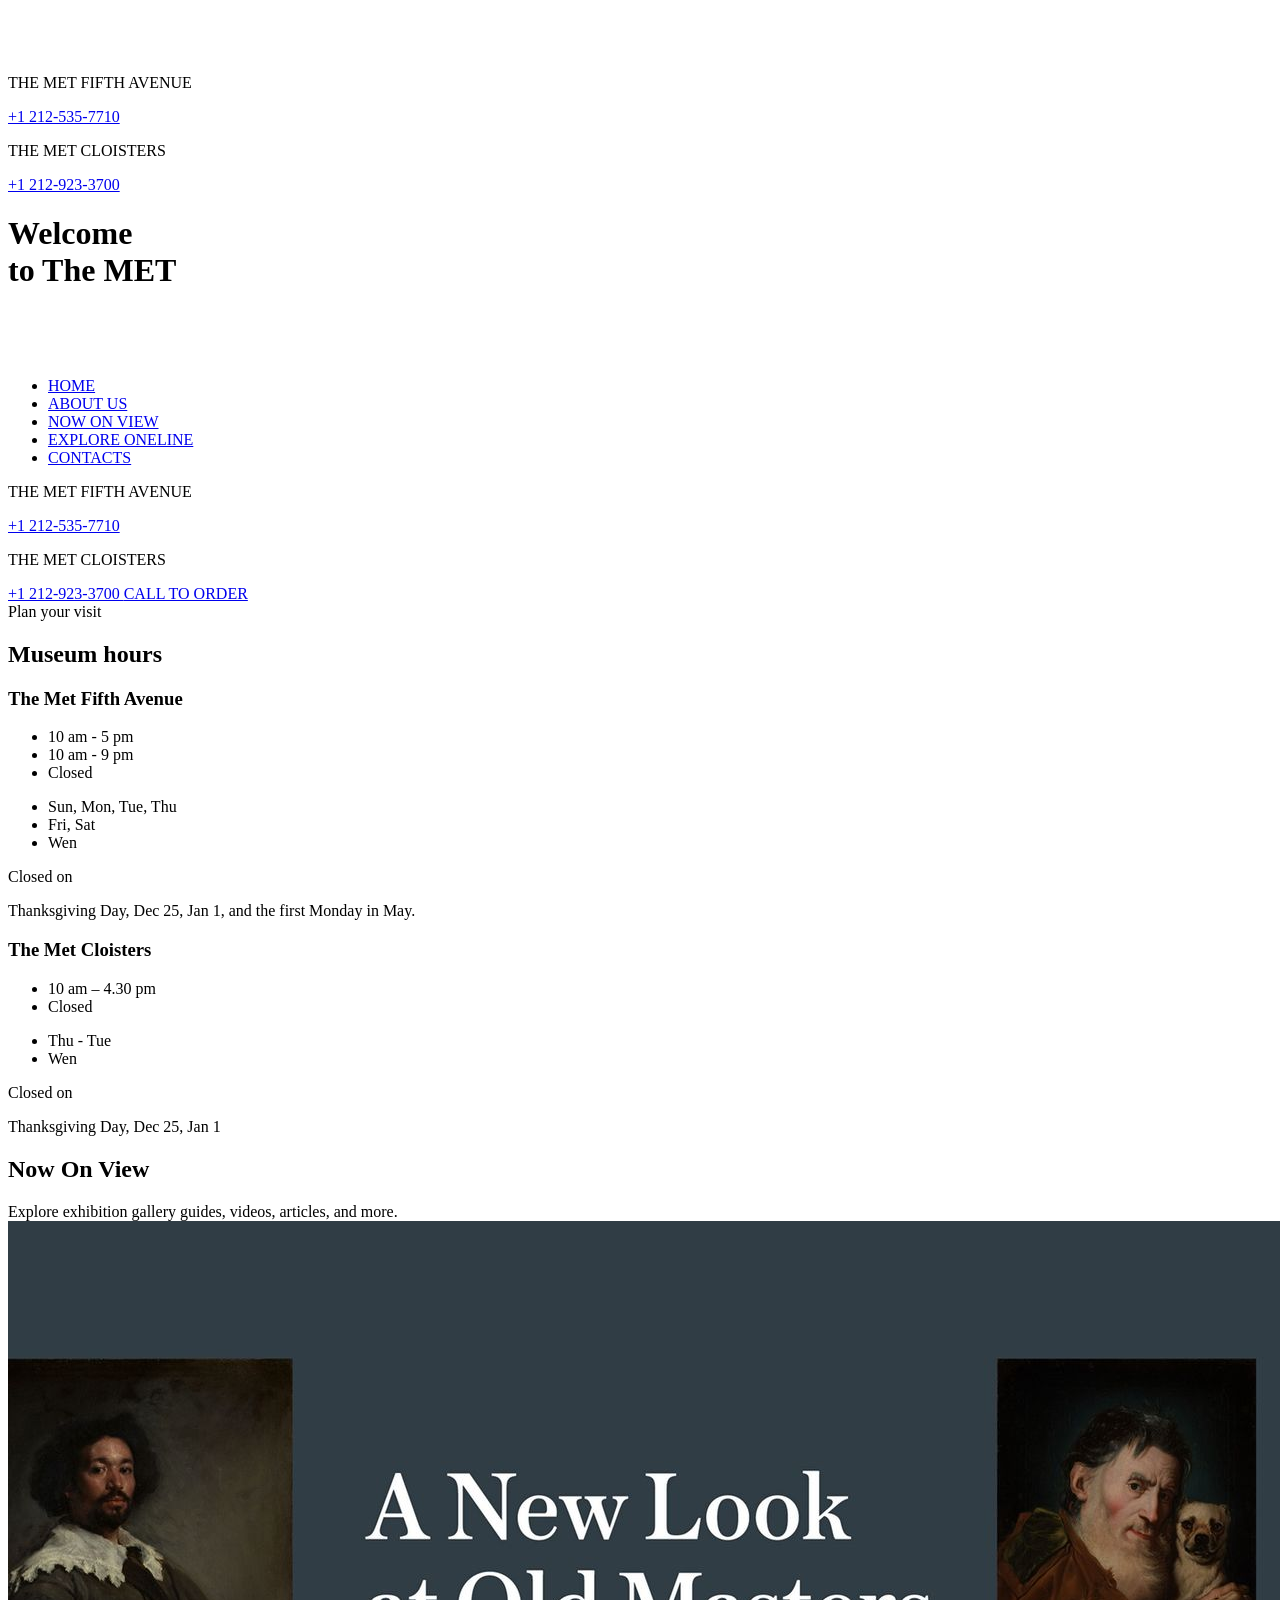
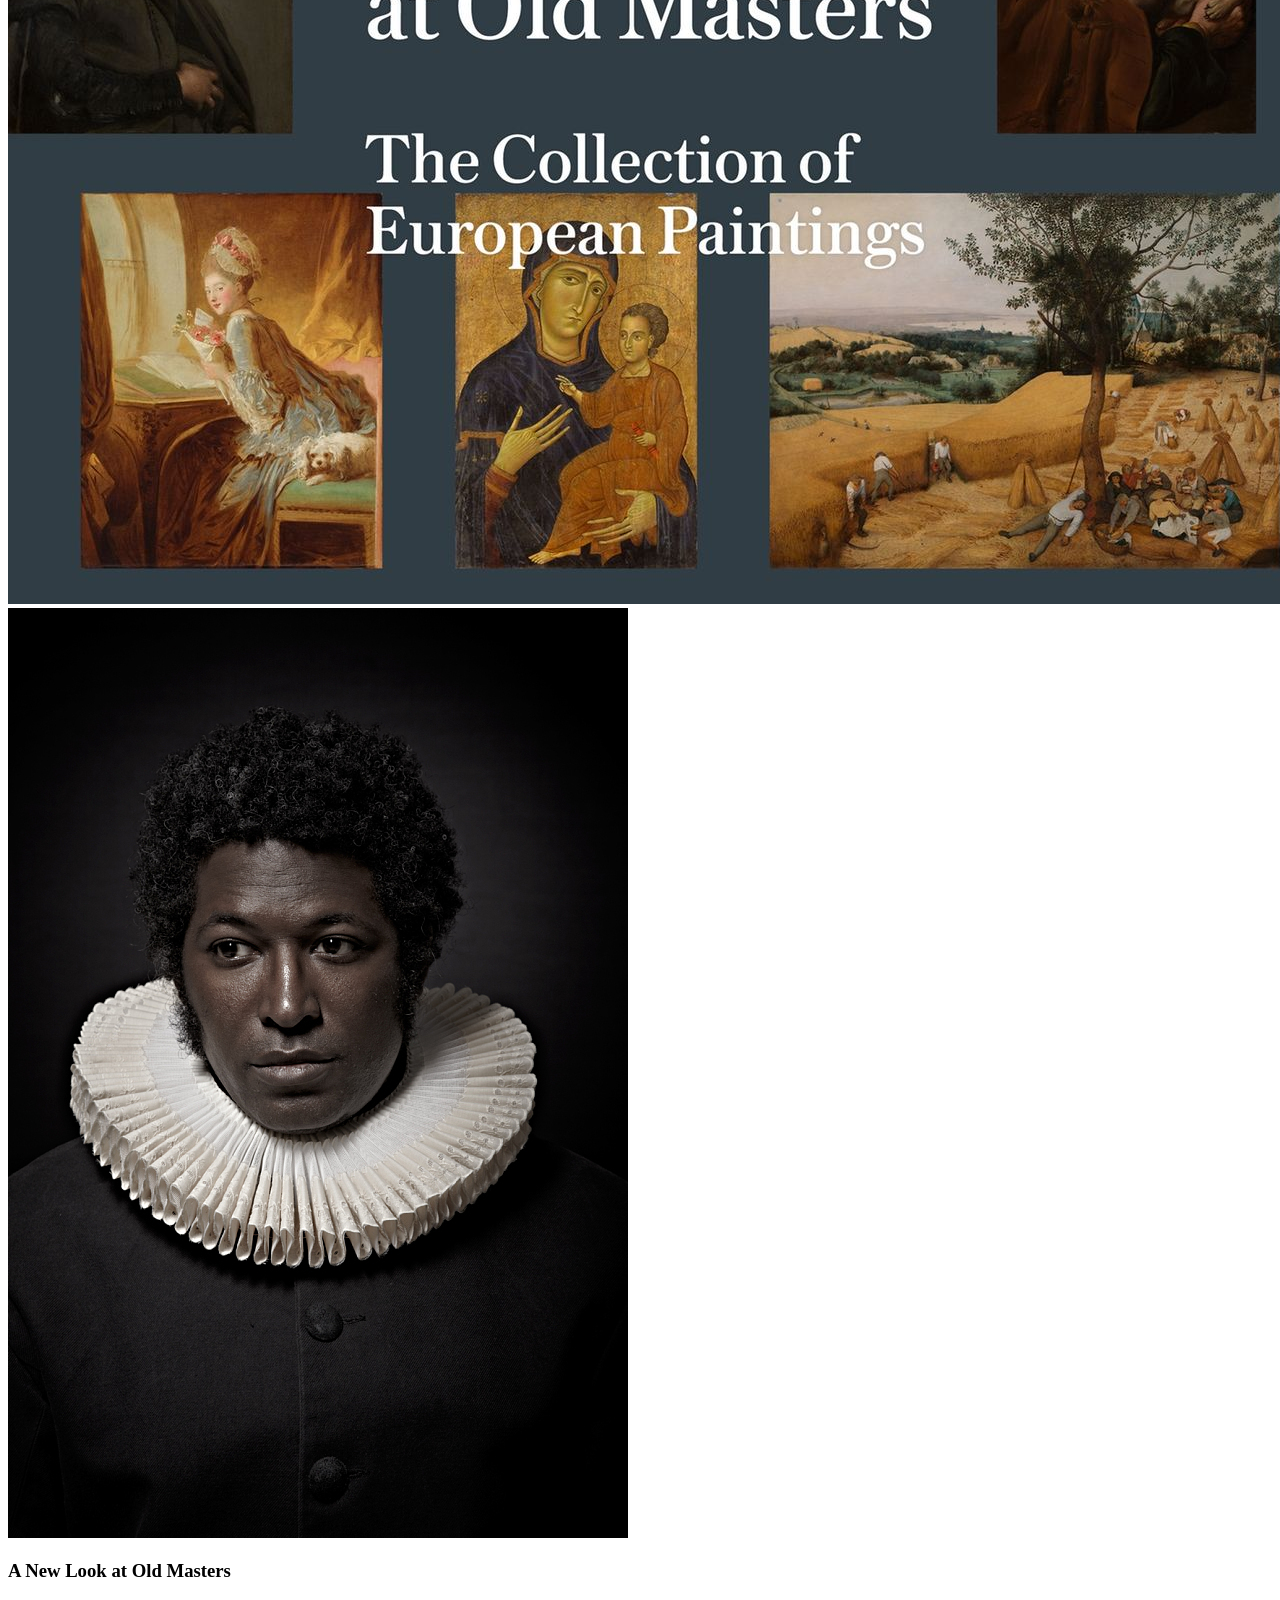
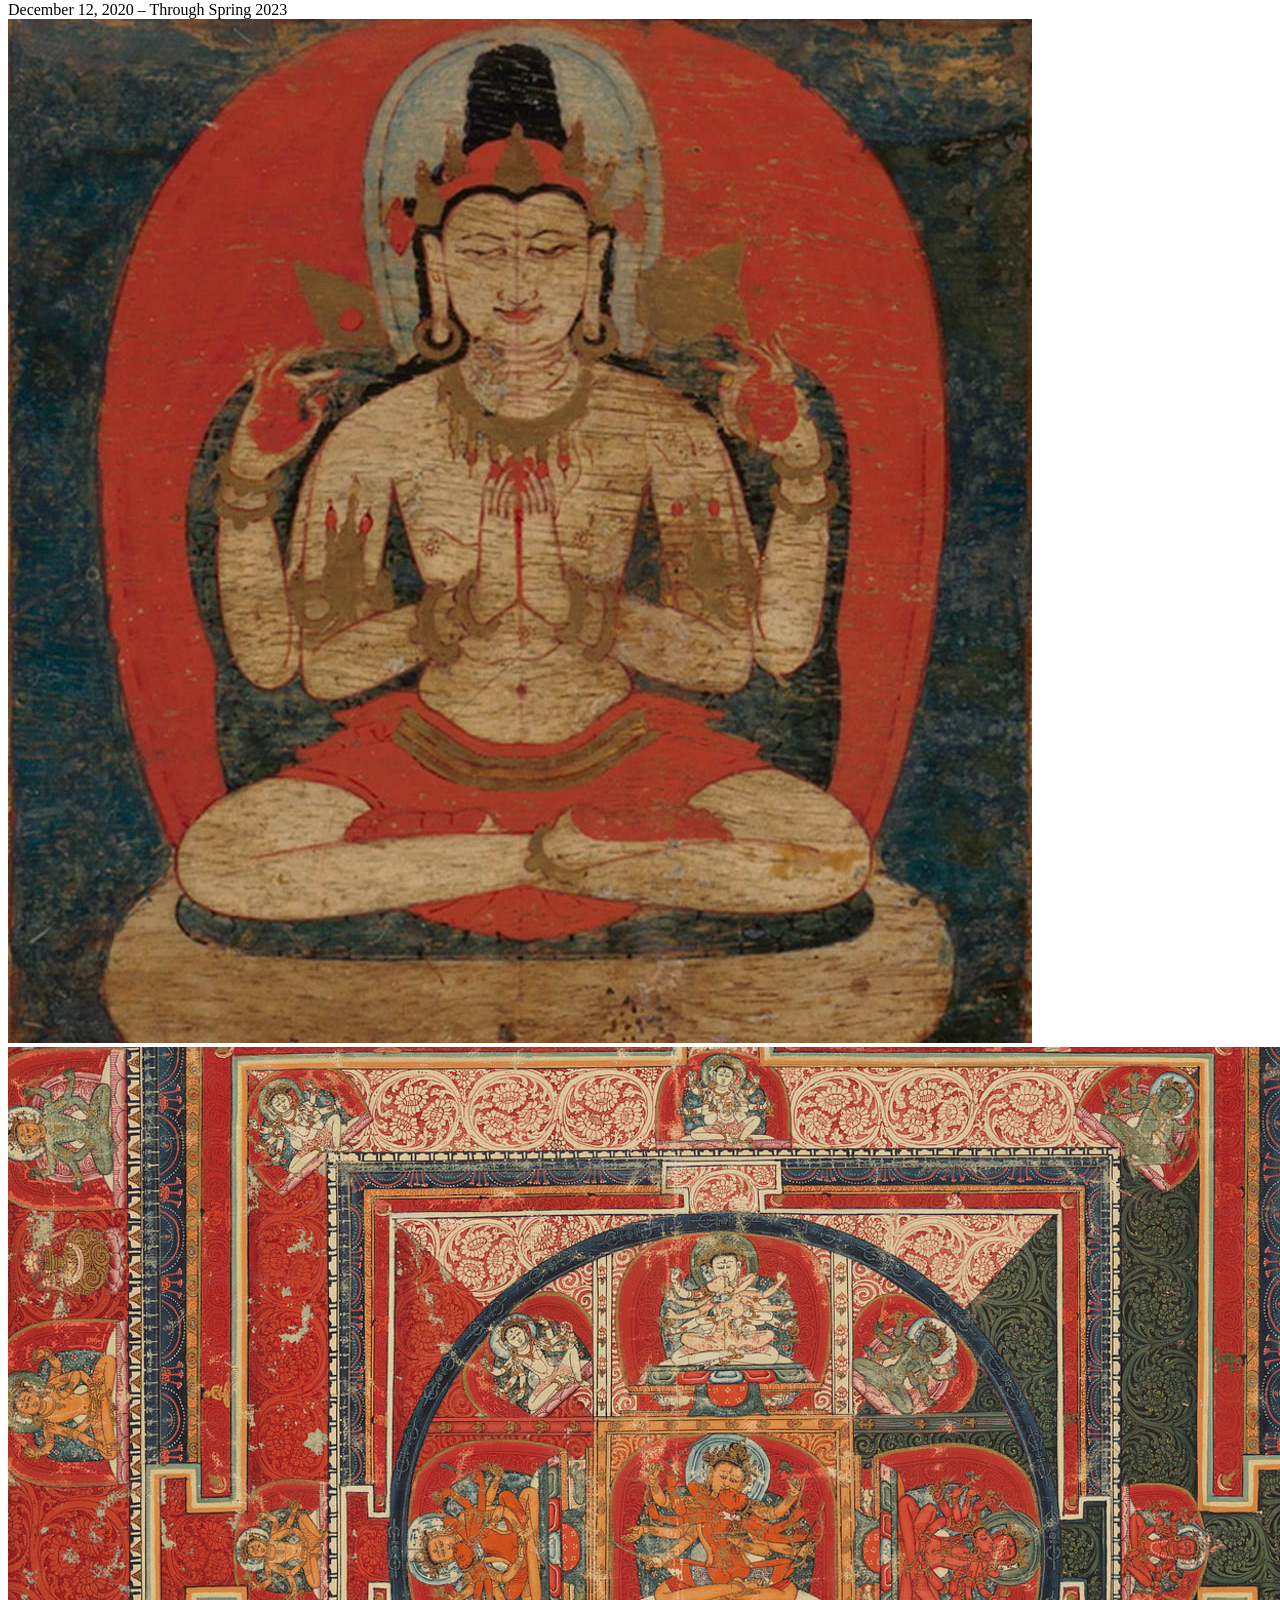
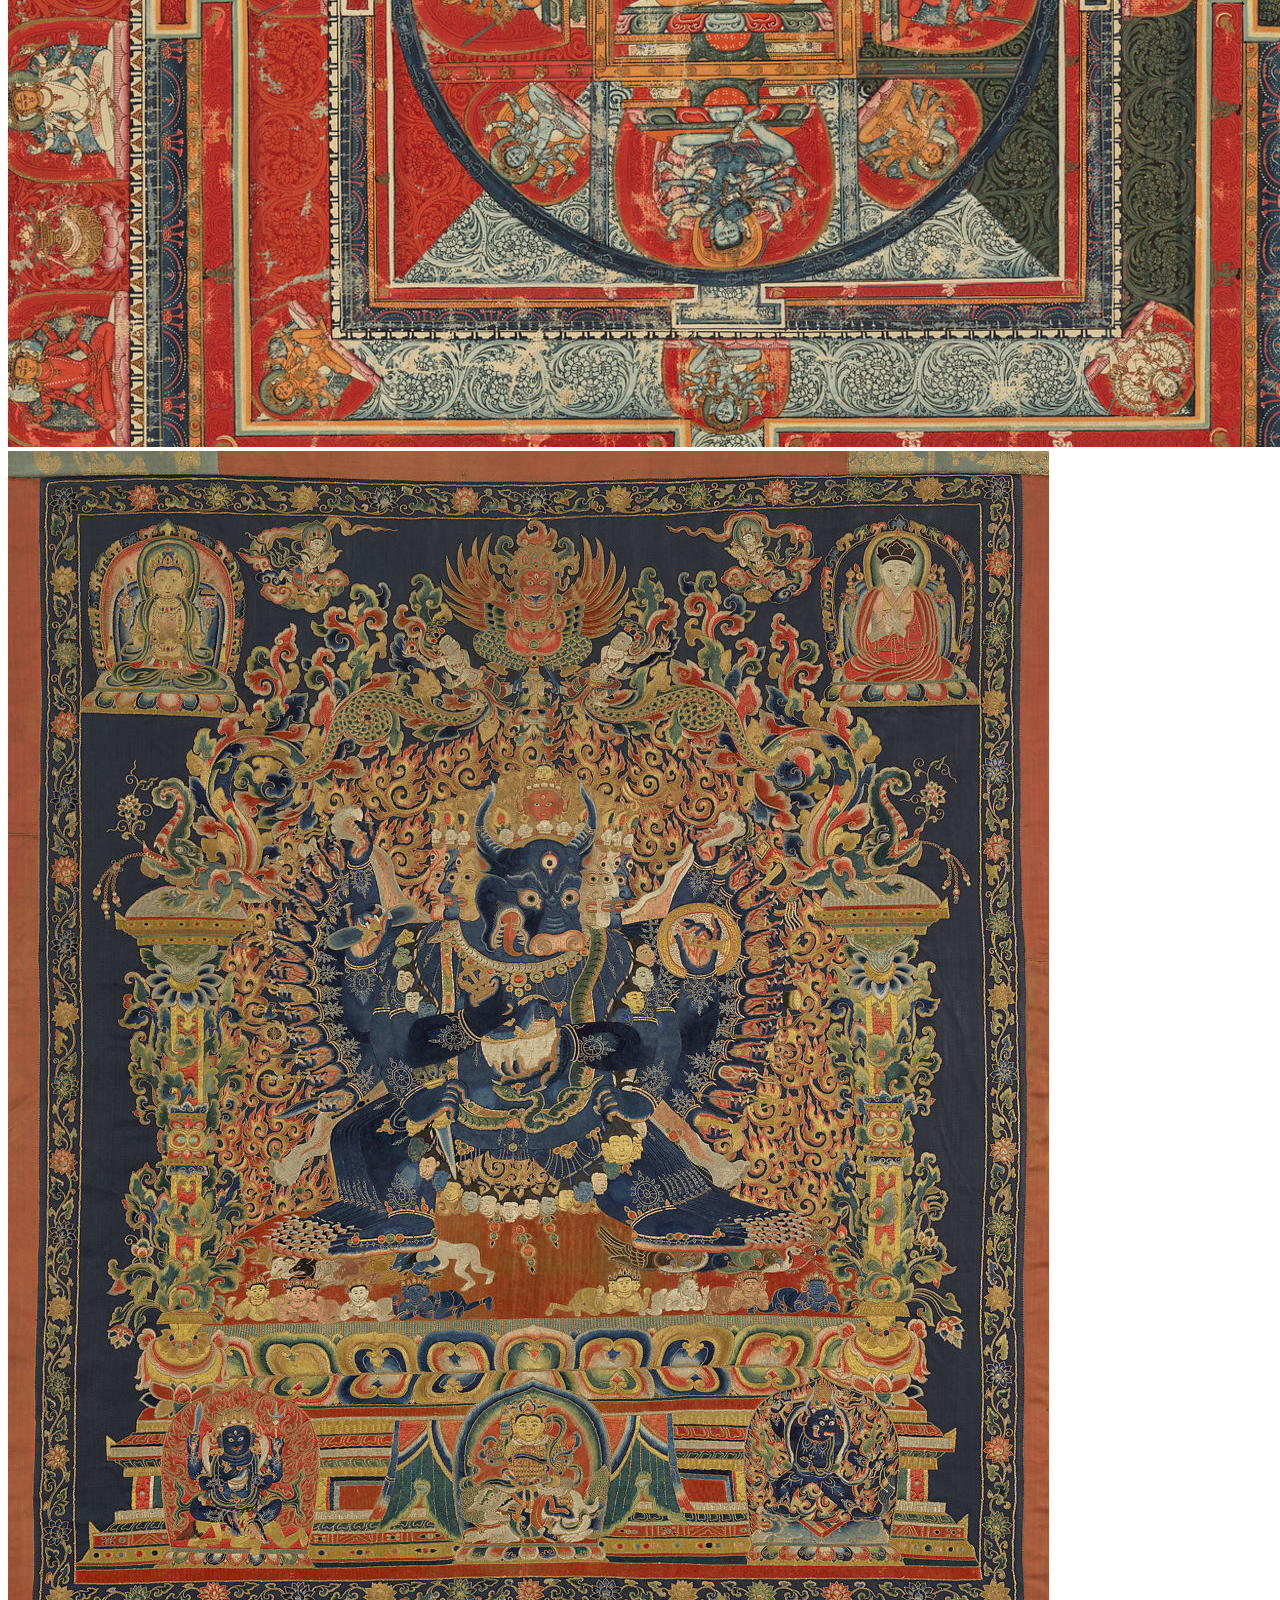
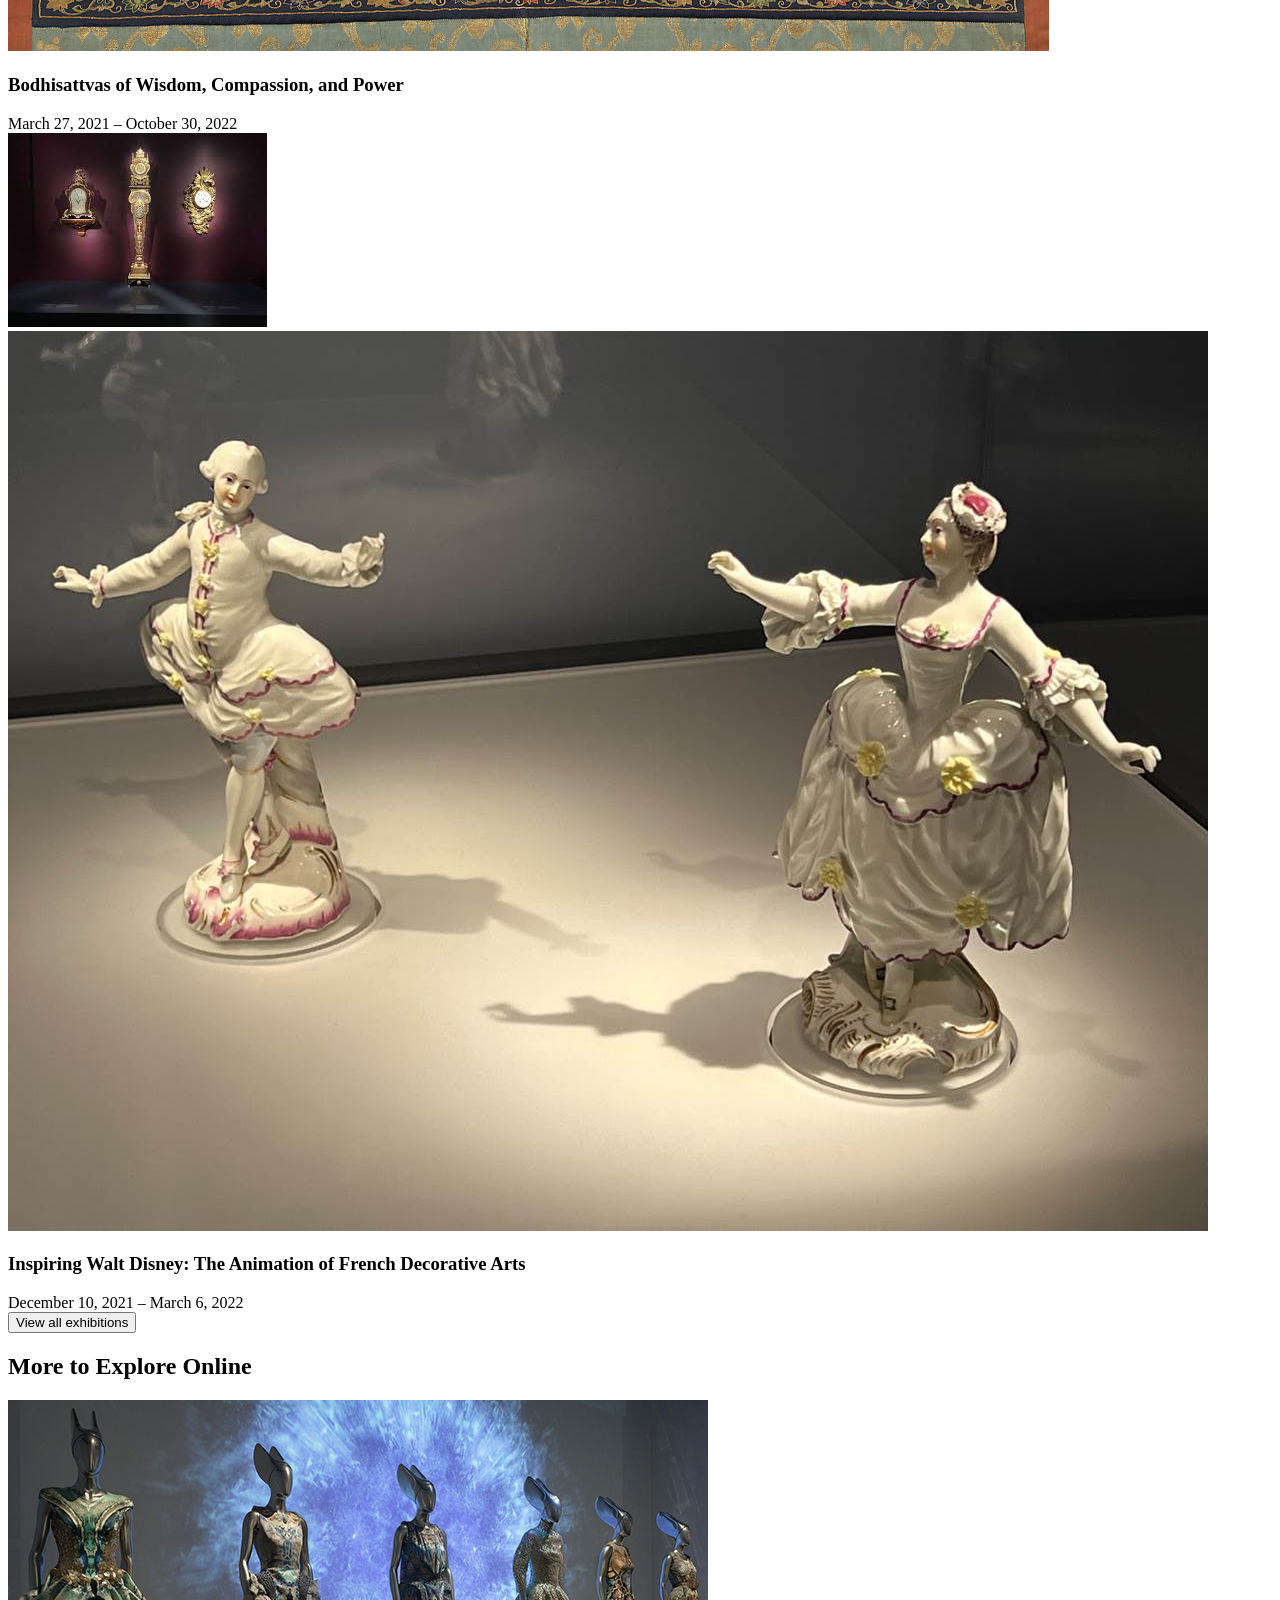
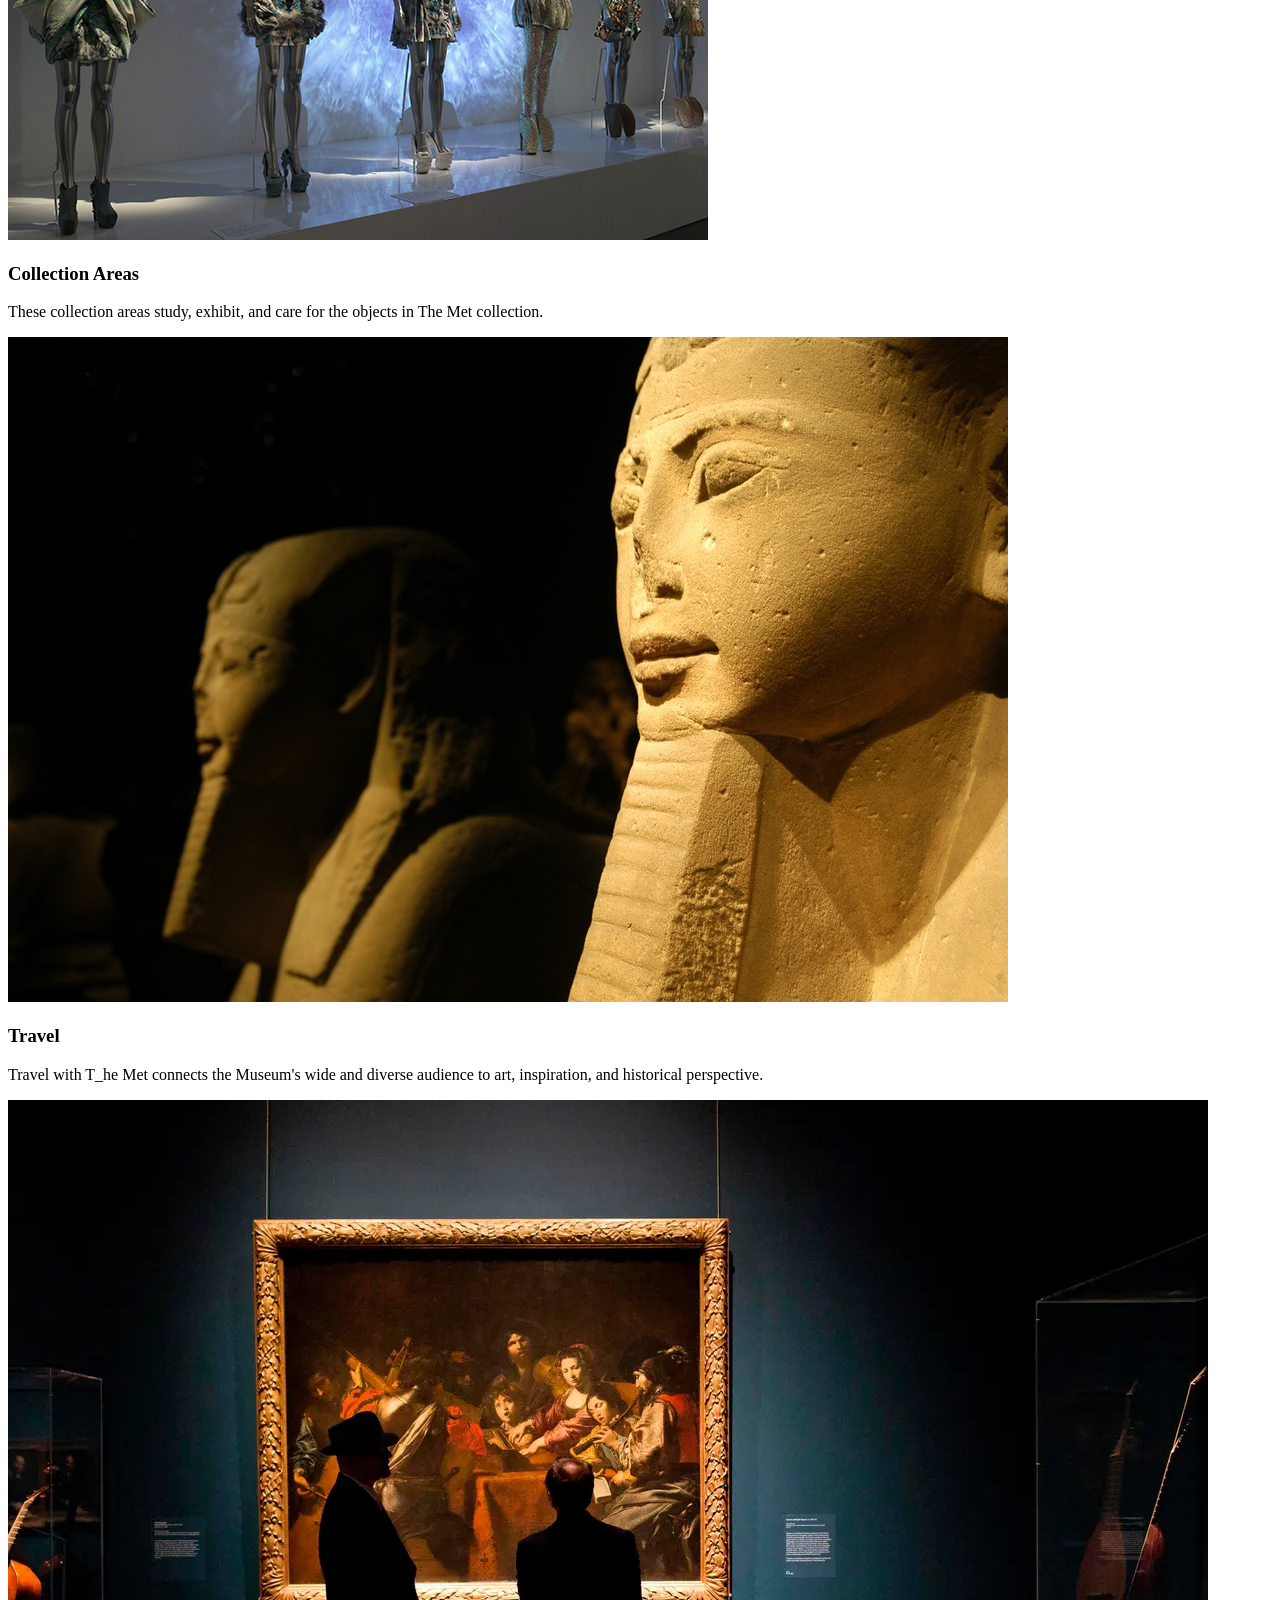
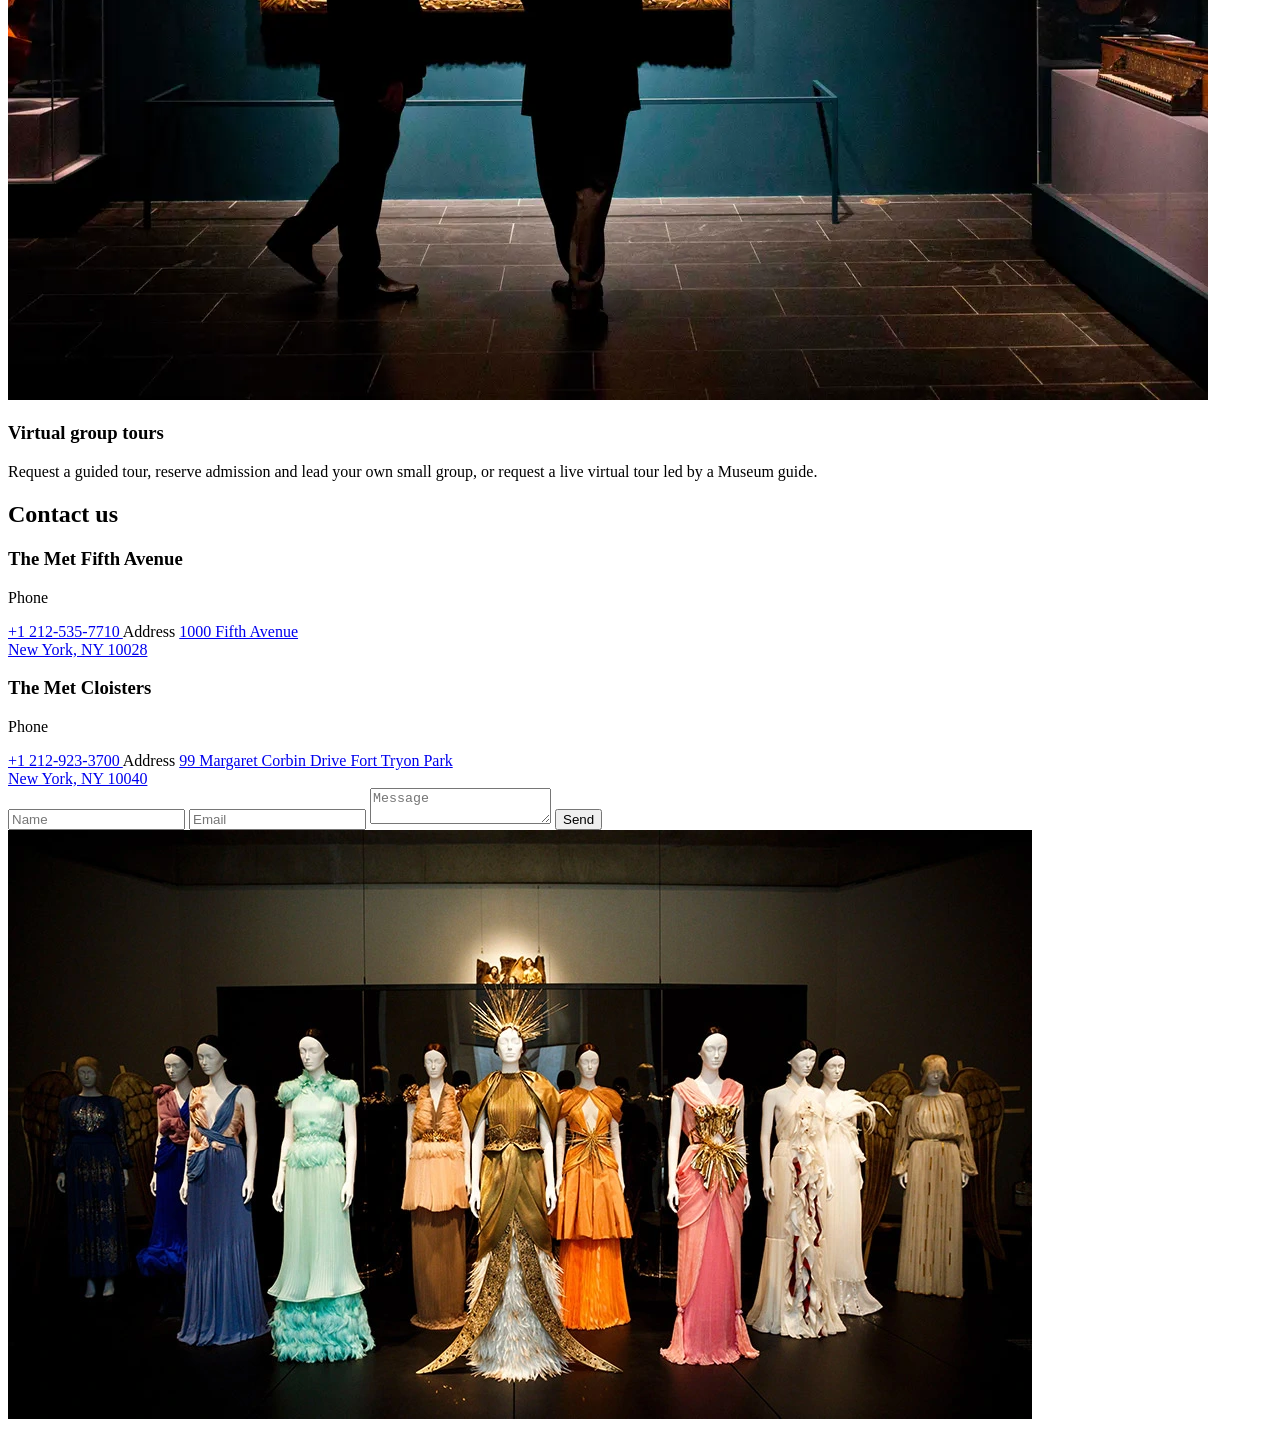
==== commit 89b88ca8: "feat: finalize MET web application and documentation" ====
--- a/src/index.html
+++ b/src/index.html
@@ -1,13 +1,482 @@
-<!DOCTYPE html>
-<html lang="en">
+<!doctype html>
+<html
+  lang="en"
+  class="page"
+>
   <head>
-    <meta charset="UTF-8">
-    <meta name="viewport" content="width=device-width, initial-scale=1.0">
-    <title>Miami</title>
-    <link rel="stylesheet" href="./styles/main.scss">
-    <script src="scripts/main.js" defer></script>
+    <meta charset="UTF-8" />
+    <meta
+      name="viewport"
+      content="width=device-width, initial-scale=1.0"
+    />
+    <title>THE MET</title>
+
+    <link
+      rel="preconnect"
+      href="https://fonts.googleapis.com"
+    />
+    <link
+      rel="preconnect"
+      href="https://fonts.gstatic.com"
+    />
+    <link
+      href="https://fonts.googleapis.com/css2?family=Cinzel:wght@400..900&display=swap"
+      rel="stylesheet"
+    />
+
+    <link
+      rel="stylesheet"
+      href="./styles/main.scss"
+    />
+    <link
+      rel="icon"
+      type="image/x-icon"
+      href="./images/THE MET.png"
+    />
+    <script
+      src="scripts/main.js"
+      defer
+    ></script>
   </head>
-  <body>
-    <h1>Landing Page</h1>
+  <body class="page__body">
+    <header class="header">
+      <div class="top-bar">
+        <a
+          href="#"
+          class="logo-link"
+        >
+          <img
+            src="./images/THE MET.png"
+            alt="MET logo"
+            class="logo-img"/>
+        </a>
+
+        <div class="top-bar__icons">
+          <div class="phone-wrapper">
+            <a
+              href="#"
+              class="icon icon--phone"
+            ></a>
+            <div class="top-bar__numbers">
+              <p class="top-bar__numbers__phone-description">
+                THE MET FIFTH AVENUE
+              </p>
+              <a
+                href="tel:+1 212-535-7710"
+                class="numbers__phone-number"
+              >
+                +1 212-535-7710
+              </a>
+              <p class="top-bar__numbers__phone-description">
+                THE MET CLOISTERS
+              </p>
+              <a
+                href="tel:+1 212-923-3700"
+                class="numbers__phone-number"
+              >
+                +1 212-923-3700
+              </a>
+            </div>
+          </div>
+
+          <a
+            href="#menu"
+            class="icon icon--menu"
+          ></a>
+        </div>
+      </div>
+
+      <h1 class="top-bar__title">
+        Welcome
+        <br />
+        to The MET
+      </h1>
+    </header>
+
+    <aside
+      id="menu"
+      class="menu page__menu"
+    >
+      <div class="top-bar">
+        <a
+          href="#"
+          class="logo-link"
+        >
+          <img
+            src="./images/THE MET.png"
+            alt="MET logo"
+          />
+        </a>
+        <a
+          href="#"
+          class="icon icon--close"
+        ></a>
+      </div>
+
+      <div class="menu__content">
+        <nav class="nav">
+          <ul class="nav__list">
+            <li class="nav__item">
+              <a
+                class="nav__link"
+                href="#H"
+              >
+                HOME
+              </a>
+            </li>
+            <li class="nav__item">
+              <a
+                class="nav__link"
+                href="#ABOUT-US"
+              >
+                ABOUT US
+              </a>
+            </li>
+            <li class="nav__item">
+              <a
+                class="nav__link"
+                href="#NOW-ON-VIEW"
+              >
+                NOW ON VIEW
+              </a>
+            </li>
+            <li class="nav__item">
+              <a
+                class="nav__link"
+                href="#EXPLORE-ONELINE"
+              >
+                EXPLORE ONELINE
+              </a>
+            </li>
+            <li class="nav__item">
+              <a
+                class="nav__link"
+                href="#CONTACTS"
+              >
+                CONTACTS
+              </a>
+            </li>
+          </ul>
+        </nav>
+
+        <p class="menu__phone-description">THE MET FIFTH AVENUE</p>
+        <a
+          href="tel:+1 212-535-7710"
+          class="menu__phone-number"
+        >
+          +1 212-535-7710
+        </a>
+
+        <p class="menu__phone-description">THE MET CLOISTERS</p>
+        <a
+          href="tel:+1 212-923-3700"
+          class="menu__phone-number"
+        >
+          +1 212-923-3700
+        </a>
+
+        <a
+          href="tel:+1 212-923-3700"
+          class="call-to-order"
+        >
+          <span class="call-to-order--text">CALL TO ORDER</span>
+        </a>
+      </div>
+    </aside>
+
+    <main>
+      <section
+        class="about-us"
+        id="ABOUT-US"
+      >
+        <span class="about-us__subtitle">Plan your visit</span>
+        <h2 class="section__title">Museum hours</h2>
+
+        <div class="about-us__content">
+          <h3 class="about-us__schedule__title">The Met Fifth Avenue</h3>
+          <div class="grid-wrapper">
+            <ul class="work-time">
+              <li class="work-time__element">10 am - 5 pm</li>
+              <li class="work-time__element">10 am - 9 pm</li>
+              <li class="work-time__element">Closed</li>
+            </ul>
+            <ul class="work-days">
+              <li class="work-days__element">Sun, Mon, Tue, Thu</li>
+              <li class="work-days__element">Fri, Sat</li>
+              <li class="work-days__element">Wen</li>
+            </ul>
+          </div>
+
+          <span class="closed-on">Closed on</span>
+          <p class="closed-on-days">
+            Thanksgiving Day, Dec 25, Jan 1, and the first Monday in May.
+          </p>
+          <h3 class="about-us__cloisters__title">The Met Cloisters</h3>
+          <div class="cinczel__grid-wrapper">
+            <ul class="work-time">
+              <li class="work-time__element">10 am – 4.30 pm</li>
+              <li class="work-time__element">Closed</li>
+            </ul>
+            <ul class="work-days">
+              <li class="work-days__element">Thu - Tue</li>
+              <li class="work-days__element">Wen</li>
+            </ul>
+          </div>
+          <span class="closed-on">Closed on</span>
+          <p class="closed-on-days">Thanksgiving Day, Dec 25, Jan 1</p>
+        </div>
+      </section>
+
+      <section
+        class="now-on-view"
+        id="NOW-ON-VIEW"
+      >
+        <div class="now-on-view__wrapper">
+          <h2 class="now-on-view__title title">Now On View</h2>
+          <span class="now-on-view__subtitle subtitle">
+            Explore exhibition gallery guides, videos, articles, and more.
+          </span>
+          <article class="category">
+            <div class="category__photos">
+              <a
+                href="#"
+                class="category__link category__link--wide"
+              >
+                <picture class="category__photo-wrapper">
+                  <source media="(min-width: 1260px)" srcset="./images/works-desktop.png" />
+
+                  <img
+                    src="./images/works.png"
+                    alt="photo"
+                    class="category__photo category__photo--wide"
+                  />
+                </picture>
+              </a>
+
+              <a
+                href="#"
+                class="category__link category__link--square"
+              >
+                <img
+                  src=".//images/photo2.png"
+                  alt="photo"
+                  class="category__photo category__photo--square"
+                />
+              </a>
+            </div>
+            <h3 class="category__description">A New Look at Old Masters</h3>
+            <span class="category__data">
+              December 12, 2020 – Through Spring 2023
+            </span>
+          </article>
+          <article class="category">
+            <div class="category__photos category__photos--mid">
+              <a
+                href="#"
+                class="category__link category__link--small"
+              >
+                <img
+                  src=".//images/photo3.png"
+                  alt="photo"
+                  class="category__photo category__photo--small"
+                />
+              </a>
+              <a
+                href="#"
+                class="category__link category__link--small"
+              >
+                <img
+                  src="./images/photo4.png"
+                  alt="photo"
+                  class="category__photo category__photo--small"
+                />
+              </a>
+              <a
+                href="#"
+                class="category__link category__link--none"
+              >
+                <img
+                  src="./images/photo5.png"
+                  alt="photo"
+                  class="category__photo category__photo--small"
+                />
+              </a>
+            </div>
+            <h3 class="category__description">
+              Bodhisattvas of Wisdom, Compassion, and Power
+            </h3>
+            <span class="category__data">
+              March 27, 2021 – October 30, 2022
+            </span>
+          </article>
+          <article class="category">
+            <div class="category__photos">
+              <a
+                href="#"
+                class="cateogry__link category__link--square"
+              >
+                <img
+                  src="./images/photo6.png"
+                  alt="photo"
+                  class="category__photo category__photo--square"
+                />
+              </a>
+              <a
+                href="#"
+                class="cateogry__link category__link--wide"
+              >
+                <img
+                  src="./images/photo7.png"
+                  alt="photo"
+                  class="category__photo category__photo--wide"
+                />
+              </a>
+            </div>
+            <h3 class="category__description">
+              Inspiring Walt Disney: The Animation of French Decorative Arts
+            </h3>
+            <span class="category__data">
+              December 10, 2021 – March 6, 2022
+            </span>
+          </article>
+          <button class="now-on-view__button button">
+            View all exhibitions
+          </button>
+        </div>
+      </section>
+
+      <section
+        class="explore-oneline"
+        id="EXPLORE-ONELINE"
+      >
+        <h2 class="section__title section__title--center">
+          More to Explore Online
+        </h2>
+
+        <div class="card__wrapper">
+          <article class="card">
+            <img
+              src="./images/more-to-explore-photo1.png"
+              alt="card-photo"
+              class="card__photo"
+            />
+            <h3 class="card__title">Collection Areas</h3>
+            <p class="card__description">
+              These collection areas study, exhibit, and care for the objects in
+              The Met collection.
+            </p>
+          </article>
+          <article class="card">
+            <img
+              src="./images/more-to-explore-photo2.png"
+              alt="card-photo"
+              class="card__photo"
+            />
+            <h3 class="card__title">Travel</h3>
+            <p class="card__description">
+              Travel with T_he Met connects the Museum's wide and diverse
+              audience to art, inspiration, and historical perspective.
+            </p>
+          </article>
+          <article class="card">
+            <img
+              src="./images/more-to-explore-photo3.png"
+              alt="card-photo"
+              class="card__photo"
+            />
+            <h3 class="card__title">Virtual group tours</h3>
+            <p class="card__description">
+              Request a guided tour, reserve admission and lead your own small
+              group, or request a live virtual tour led by a Museum guide.
+            </p>
+          </article>
+        </div>
+      </section>
+
+      <section
+        class="contacts"
+        id="CONTACTS"
+      >
+        <h2 class="section__title section__title--center">Contact us</h2>
+
+        <div class="contacts__wrapper">
+          <article class="contacts__block">
+            <h3 class="contacts__title">The Met Fifth Avenue</h3>
+            <p class="contacts__phone">Phone</p>
+            <a
+              href="tel:+1 212-535-7710"
+              class="contacts__phone-number"
+            >
+              +1 212-535-7710
+            </a>
+            <span class="contacts__adress">Address</span>
+            <a
+              class="contacts__adress-location"
+              href="https://www.google.com/maps?q=1000+Fifth+Avenue,+New+York,+NY+10028"
+              target="_blank"
+              rel="noopener noreferrer"
+            >
+              1000 Fifth Avenue
+              <br />
+              New York, NY 10028
+            </a>
+          </article>
+          <article class="contacts__block contacts__block--row">
+            <h3 class="contacts__title">The Met Cloisters</h3>
+            <p class="contacts__phone">Phone</p>
+            <a
+              href="tel:+1 212-923-3700"
+              class="contacts__phone-number"
+            >
+              +1 212-923-3700
+            </a>
+            <span class="contacts__adress">Address</span>
+            <a
+              class="contacts__adress-location"
+              href="https://www.google.com/maps?q=99+Margaret+Corbin+Drive+Fort+Tryon+Park,+New+York,+NY+10040"
+              target="_blank"
+              rel="noopener noreferrer"
+            >
+              99 Margaret Corbin Drive Fort Tryon Park
+              <br />
+              New York, NY 10040
+            </a>
+          </article>
+
+          <form
+            action="submit"
+            class="contacts__form"
+            onsubmit="this.reset(); return false;"
+          >
+            <input
+              type="text"
+              name="Name"
+              placeholder="Name"
+              required/>
+            <input
+              type="email"
+              name="Email"
+              placeholder="Email"
+              required/>
+            <textarea
+              type="text"
+              name="Message"
+              placeholder="Message"
+              class="large-input"
+              required></textarea>
+
+            <button class="contacts__submit-button button">Send</button>
+          </form>
+        </div>
+      </section>
+    </main>
+
+    <footer class="footer">
+      <img
+        src="./images/footer-photo.png"
+        alt="photo"
+        class="footer__photo"
+      />
+    </footer>
   </body>
 </html>
